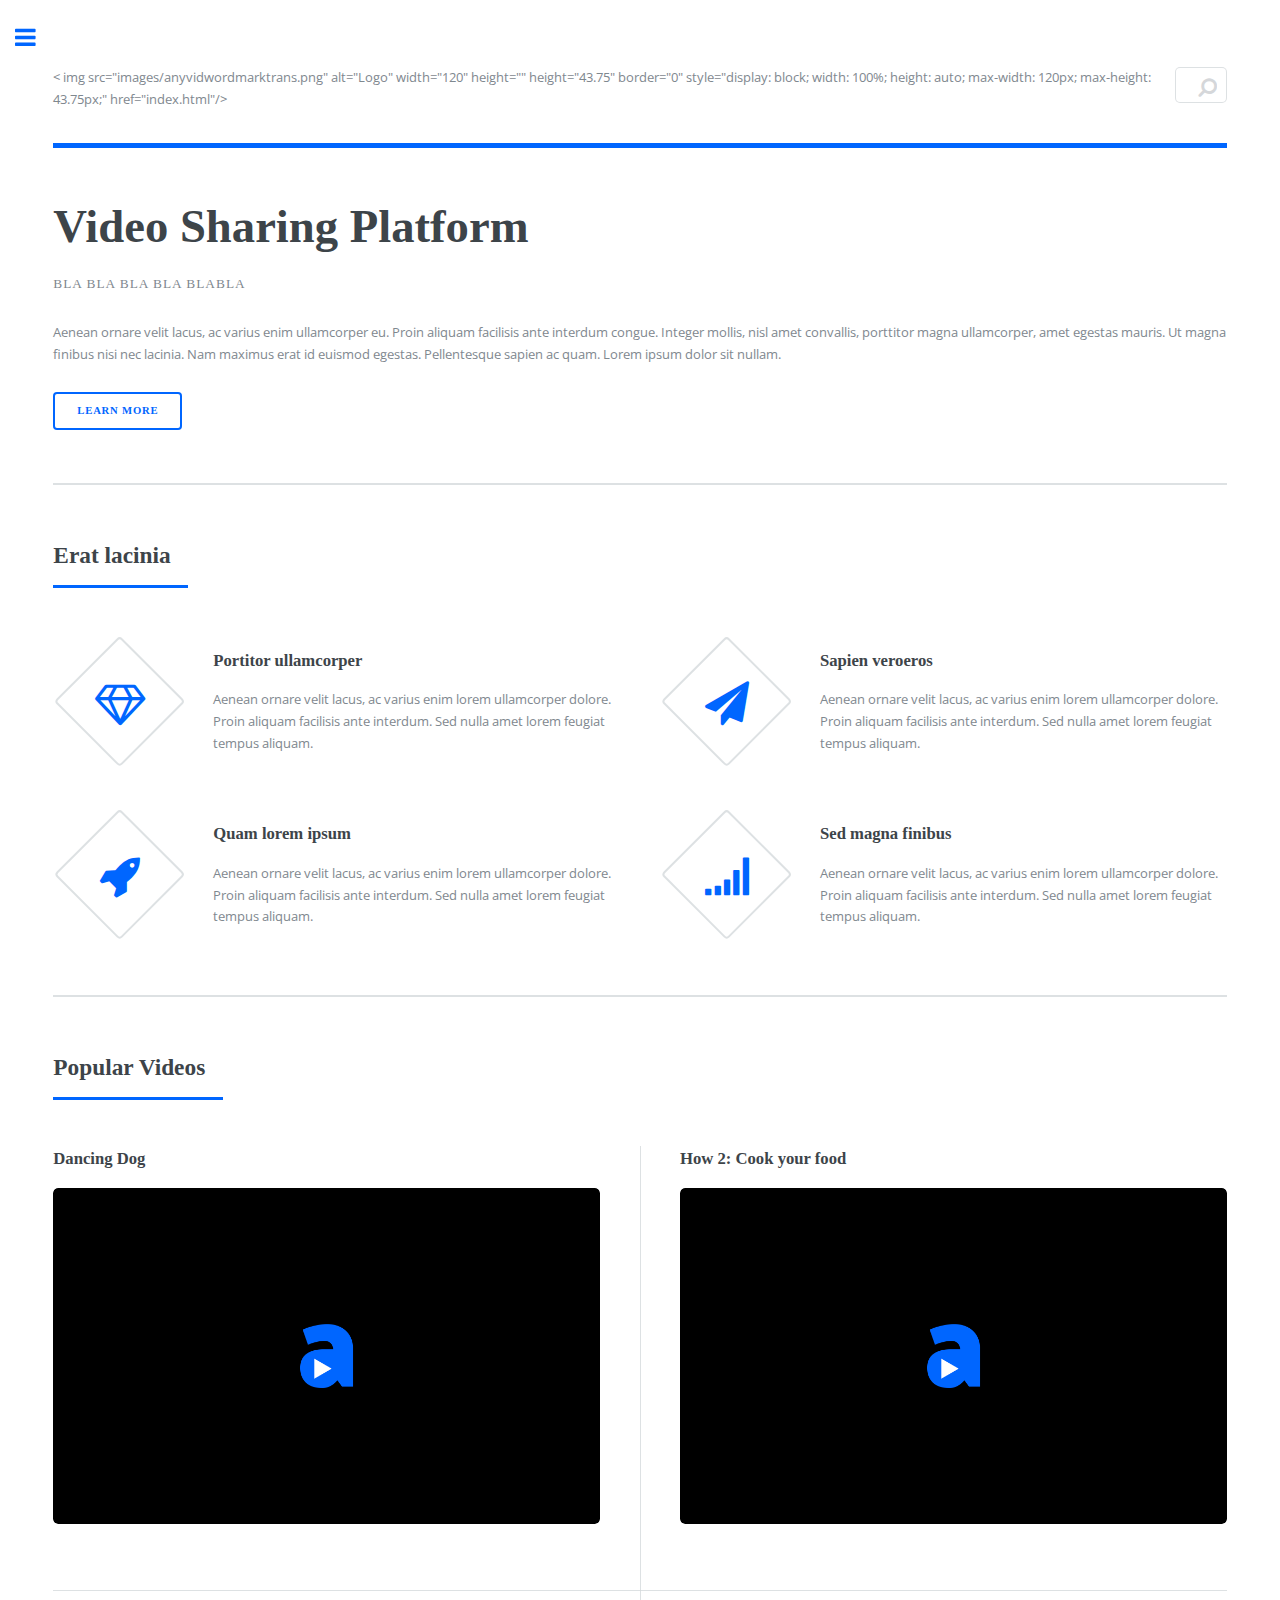
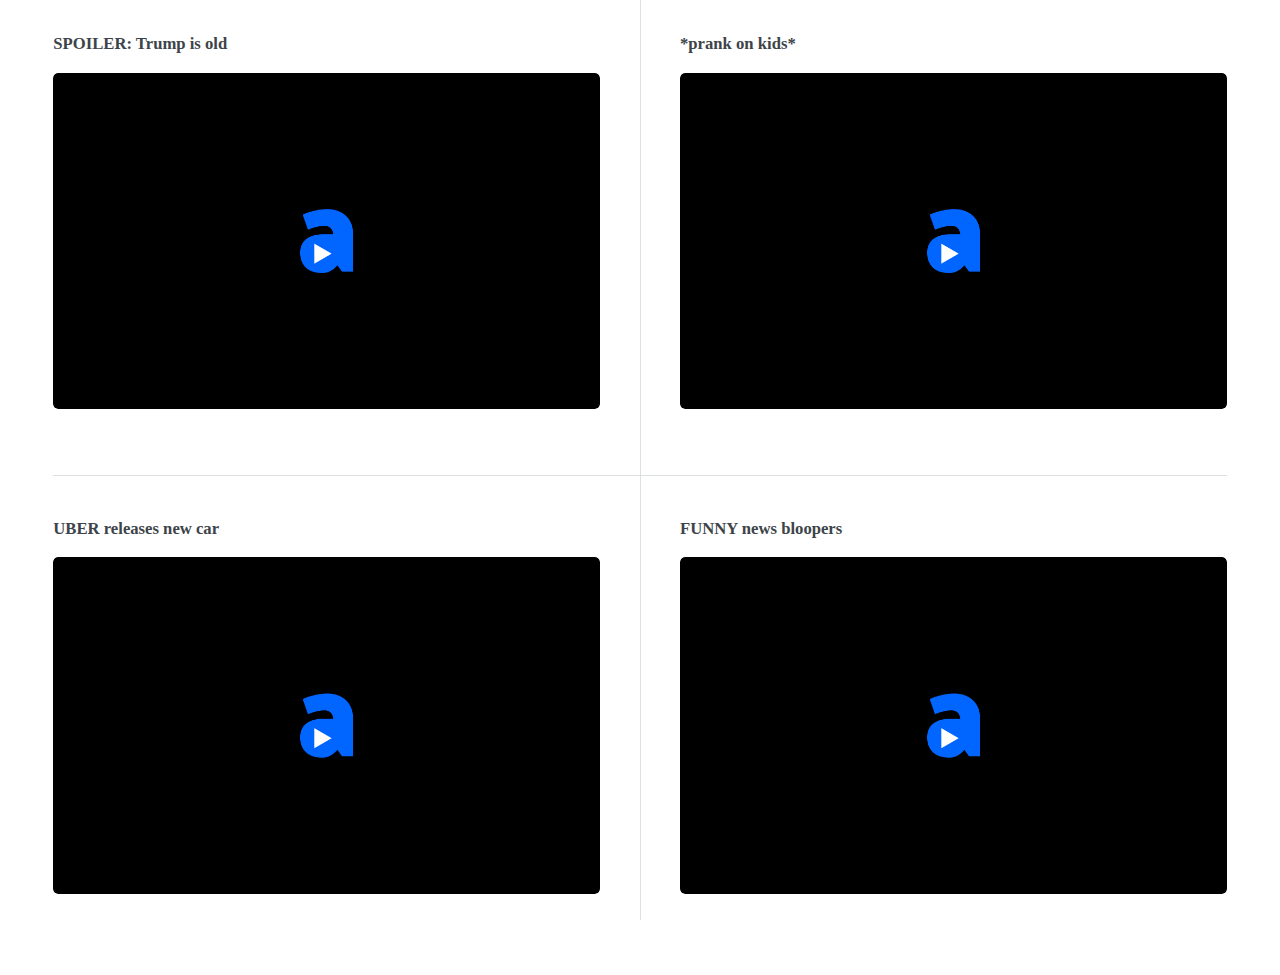
==== index.html @ b6b451dc "Update index.html" ====
<!DOCTYPE HTML>

<html>
	<head>
		<title>anyvid</title>
		<meta charset="utf-8" />
		<meta name="viewport" content="width=device-width, initial-scale=1, user-scalable=no" />
		<link rel="stylesheet" href="assets/css/main.css" />
		<link rel="shortcut icon" href="images/favicon-blue-final.ico" />
		<link rel="apple-touch-icon" href="images/apple-touch-icon-blue-final.png" />
	</head>
	<body class="is-preload">

		<!-- Wrapper -->
			<div id="wrapper">

				<!-- Main -->
					<div id="main">
						<div class="inner">

							<!-- Header -->
								<header id="header">
									
									
										< img src="images/anyvidwordmarktrans.png" alt="Logo" width="120" height="" height="43.75" border="0" style="display: block; width: 100%; height: auto; max-width: 120px; max-height: 43.75px;" href="index.html"/>
									
									<section id="search" class="alt">
									<form method="post" action="#">
										<input type="text" name="query" id="query" placeholder="Search" />
									</form>
										
								</section>
										
									</ul>
								</header>

							<!-- Banner -->
						<section id="banner">
									<div class="content">
										<header>
											<h1>Video Sharing Platform</h1>
											<p>Bla bla bla bla BLABLA</p>
										</header>
										<p>Aenean ornare velit lacus, ac varius enim ullamcorper eu. Proin aliquam facilisis ante interdum congue. Integer mollis, nisl amet convallis, porttitor magna ullamcorper, amet egestas mauris. Ut magna finibus nisi nec lacinia. Nam maximus erat id euismod egestas. Pellentesque sapien ac quam. Lorem ipsum dolor sit nullam.</p>
										<ul class="actions">
											<li><a href="#" class="button big">Learn More</a></li>
										</ul>
									</div>
							

									
									</span>
								</section>

							<!-- Section -->
								<section>
									<header class="major">
										<h2>Erat lacinia</h2>
									</header>
									<div class="features">
										<article>
											<span class="icon fa-diamond"></span>
											<div class="content">
												<h3>Portitor ullamcorper</h3>
												<p>Aenean ornare velit lacus, ac varius enim lorem ullamcorper dolore. Proin aliquam facilisis ante interdum. Sed nulla amet lorem feugiat tempus aliquam.</p>
											</div>
										</article>
										<article>
											<span class="icon fa-paper-plane"></span>
											<div class="content">
												<h3>Sapien veroeros</h3>
												<p>Aenean ornare velit lacus, ac varius enim lorem ullamcorper dolore. Proin aliquam facilisis ante interdum. Sed nulla amet lorem feugiat tempus aliquam.</p>
											</div>
										</article>
										<article>
											<span class="icon fa-rocket"></span>
											<div class="content">
												<h3>Quam lorem ipsum</h3>
												<p>Aenean ornare velit lacus, ac varius enim lorem ullamcorper dolore. Proin aliquam facilisis ante interdum. Sed nulla amet lorem feugiat tempus aliquam.</p>
											</div>
										</article>
										<article>
											<span class="icon fa-signal"></span>
											<div class="content">
												<h3>Sed magna finibus</h3>
												<p>Aenean ornare velit lacus, ac varius enim lorem ullamcorper dolore. Proin aliquam facilisis ante interdum. Sed nulla amet lorem feugiat tempus aliquam.</p>
											</div>
										</article>
									</div>
								</section>

							<!-- Section -->
								<section>
									<header class="major">
										<h2>Popular Videos</h2>
									</header>
									<div class="posts">
										<article>
											<h3>Dancing Dog</h3>
											<a href="#" class="image"><img src="images/video-overlay.png" alt="" /></a>
										</article>
										<article>
											<h3>How 2: Cook your food</h3>
											<a href="#" class="image"><img src="images/video-overlay.png" alt="" /></a>
										</article>
										<article>
											<h3>SPOILER: Trump is old</h3>
											<a href="#" class="image"><img src="images/video-overlay.png" alt="" /></a>
										</article>
										<article>
											<h3>*prank on kids*</h3>
											<a href="#" class="image"><img src="images/video-overlay.png" alt="" /></a>
										</article>
										<article>
											<h3>UBER releases new car</h3>
											<a href="#" class="image"><img src="images/video-overlay.png" alt="" /></a>
										</article>
										<article>
											<h3>FUNNY news bloopers</h3>
											<a href="#" class="image"><img src="images/video-overlay.png" alt="" /></a>
										</article>
									</div>
								</section>

						</div>
					</div>

				<!-- Sidebar -->
					<div id="sidebar">
						<div class="inner">

							<!-- Search -->
								<section id="search" class="alt">
									<form method="post" action="#">
										<input type="text" name="query" id="query" placeholder="Search" />
									</form>
								</section>

							<!-- Menu -->
								<nav id="menu">
									<header class="major">
										<h2>Menu</h2>
									</header>
									<ul>
										<li><a href="index.html">Homepage</a></li>
										<li><a href="#" class="button primary">Log in</a></li>
										<li><a href="#" class="button">Sign Up</a></li>
										<li><a href="generic.html">Generic</a></li>
										<li><a href="elements.html">Elements</a></li>
										<li><a href="forum.html">Forum</a></li>
										<li>
											<span class="opener">Submenu</span>
											<ul>
												<li><a href="#">Lorem Dolor</a></li>
												<li><a href="#">Ipsum Adipiscing</a></li>
												<li><a href="#">Tempus Magna</a></li>
												<li><a href="#">Feugiat Veroeros</a></li>
											</ul>
										</li>
										<li><a href="#">Etiam Dolore</a></li>
										<li><a href="#">Adipiscing</a></li>
										<li>
											<span class="opener">Another Submenu</span>
											<ul>
												<li><a href="#">Lorem Dolor</a></li>
												<li><a href="#">Ipsum Adipiscing</a></li>
												<li><a href="#">Tempus Magna</a></li>
												<li><a href="#">Feugiat Veroeros</a></li>
											</ul>
										</li>
										<li><a href="#">Maximus Erat</a></li>
										<li><a href="#">Sapien Mauris</a></li>
										<li><a href="#">Amet Lacinia</a></li>
									</ul>
								</nav>

							<!-- Section -->
								<section>
									<header class="major">
										<h2>Ante interdum</h2>
									</header>
									<div class="mini-posts">
										<article>
											<a href="#" class="image"><img src="images/pic07.jpg" alt="" /></a>
											<p>Aenean ornare velit lacus, ac varius enim lorem ullamcorper dolore aliquam.</p>
										</article>
										<article>
											<a href="#" class="image"><img src="images/pic08.jpg" alt="" /></a>
											<p>Aenean ornare velit lacus, ac varius enim lorem ullamcorper dolore aliquam.</p>
										</article>
										<article>
											<a href="#" class="image"><img src="images/pic09.jpg" alt="" /></a>
											<p>Aenean ornare velit lacus, ac varius enim lorem ullamcorper dolore aliquam.</p>
										</article>
									</div>
									<ul class="actions">
										<li><a href="#" class="button">More</a></li>
									</ul>
								</section>

							<!-- Section -->
								<section>
									<header class="major">
										<h2>Get in touch</h2>
									</header>
									<p>Sed varius enim lorem ullamcorper dolore aliquam aenean ornare velit lacus, ac varius enim lorem ullamcorper dolore. Proin sed aliquam facilisis ante interdum. Sed nulla amet lorem feugiat tempus aliquam.</p>
									<ul class="contact">
										<li class="fa-envelope-o"><a href="#">information@untitled.tld</a></li>
										<li class="fa-phone">(000) 000-0000</li>
										<li class="fa-home">1234 Somewhere Road #8254<br />
										Nashville, TN 00000-0000</li>
									</ul>
								</section>

							<!-- Footer -->
								<footer id="footer">
									<p class="copyright">&copy; Anyvid. All rights reserved. Demo Images: <a href="https://unsplash.com">Unsplash</a>.</p>
								</footer>

						</div>
					</div>

			</div>

		<!-- Scripts -->
			<script src="assets/js/jquery.min.js"></script>
			<script src="assets/js/browser.min.js"></script>
			<script src="assets/js/breakpoints.min.js"></script>
			<script src="assets/js/util.js"></script>
			<script src="assets/js/main.js"></script>

	</body>
</html>
---- assets/css/main.css ----
@import url(font-awesome.min.css);
@import url(mosk.min.css);
@import url(nexa.min.css);
@import url("https://fonts.googleapis.com/css?family=Open+Sans:400,600,400italic,600italic|Roboto+Slab:400,700");

/*
	Editorial by HTML5 UP
	html5up.net | @ajlkn
	Free for personal and commercial use under the CCA 3.0 license (html5up.net/license)
*/

html, body, div, span, applet, object,
iframe, h1, h2, h3, h4, h5, h6, p, blockquote,
pre, a, abbr, acronym, address, big, cite,
code, del, dfn, em, img, ins, kbd, q, s, samp,
small, strike, strong, sub, sup, tt, var, b,
u, i, center, dl, dt, dd, ol, ul, li, fieldset,
form, label, legend, table, caption, tbody,
tfoot, thead, tr, th, td, article, aside,
canvas, details, embed, figure, figcaption,
footer, header, hgroup, menu, nav, output, ruby,
section, summary, time, mark, audio, video {
	margin: 0;
	padding: 0;
	border: 0;
	font-size: 100%;
	font: inherit;
	vertical-align: baseline;}

article, aside, details, figcaption, figure,
footer, header, hgroup, menu, nav, section {
	display: block;}

body {
	line-height: 1;
}

ol, ul {
	list-style: none;
}

blockquote, q {
	quotes: none;
}

	blockquote:before, blockquote:after, q:before, q:after {
		content: '';
		content: none;
	}

table {
	border-collapse: collapse;
	border-spacing: 0;
}

body {
	-webkit-text-size-adjust: none;
}

mark {
	background-color: transparent;
	color: inherit;
}

input::-moz-focus-inner {
	border: 0;
	padding: 0;
}

input, select, textarea {
	-moz-appearance: none;
	-webkit-appearance: none;
	-ms-appearance: none;
	appearance: none;
}

/* Basic */

	@-ms-viewport {
		width: device-width;
	}

	body {
		-ms-overflow-style: scrollbar;
	}

	@media screen and (max-width: 480px) {

		html, body {
			min-width: 320px;
		}

	}

	html {
		box-sizing: border-box;
	}

	*, *:before, *:after {
		box-sizing: inherit;
	}

	body {
		background: #ffffff;
	}

		body.is-preload *, body.is-preload *:before, body.is-preload *:after, body.is-resizing *, body.is-resizing *:before, body.is-resizing *:after {
			-moz-animation: none !important;
			-webkit-animation: none !important;
			-ms-animation: none !important;
			animation: none !important;
			-moz-transition: none !important;
			-webkit-transition: none !important;
			-ms-transition: none !important;
			transition: none !important;
		}

/* Type */

	body, input, select, textarea {
		color: #7f888f;
		font-family: "Open Sans", sans-serif;
		font-size: 13pt;
		font-weight: 400;
		line-height: 1.65;
	}

		@media screen and (max-width: 1680px) {

			body, input, select, textarea {
				font-size: 11pt;
			}

		}

		@media screen and (max-width: 1280px) {

			body, input, select, textarea {
				font-size: 10pt;
			}

		}

		@media screen and (max-width: 360px) {

			body, input, select, textarea {
				font-size: 9pt;
			}

		}

	a {
		-moz-transition: color 0.2s ease-in-out, border-bottom-color 0.2s ease-in-out;
		-webkit-transition: color 0.2s ease-in-out, border-bottom-color 0.2s ease-in-out;
		-ms-transition: color 0.2s ease-in-out, border-bottom-color 0.2s ease-in-out;
		transition: color 0.2s ease-in-out, border-bottom-color 0.2s ease-in-out;
		border-bottom: dotted 1px;
		color: #0066ff;
		text-decoration: none;
	}

		a:hover {
			border-bottom-color: #0066ff;
			color: #0066ff !important;
		}

			a:hover strong {
				color: inherit;
			}

	strong, b {
		color: #3d4449;
		font-weight: 600;
	}

	em, i {
		font-style: italic;
	}

	p {
		margin: 0 0 2em 0;
	}

	h1, h2, h3, h4, h5, h6 {
		color: #3d4449;
		font-family: "Nexa";
		font-weight: 700;
		line-height: 1.5;
		margin: 0 0 1em 0;
	}

		h1 a, h2 a, h3 a, h4 a, h5 a, h6 a {
			color: inherit;
			text-decoration: none;
			border-bottom: 0;
		}

	h1 {
		font-size: 4em;
		margin: 0 0 0.5em 0;
		line-height: 1.3;
	}

	h2 {
		font-size: 1.75em;
	}

	h3 {
		font-size: 1.25em;
	}

	h4 {
		font-size: 1.1em;
	}

	h5 {
		font-size: 0.9em;
	}

	h6 {
		font-size: 0.7em;
	}

	@media screen and (max-width: 1680px) {

		h1 {
			font-size: 3.5em;
		}

	}

	@media screen and (max-width: 980px) {

		h1 {
			font-size: 3.25em;
		}

	}

	@media screen and (max-width: 736px) {

		h1 {
			font-size: 2em;
			line-height: 1.4;
		}

		h2 {
			font-size: 1.5em;
		}

	}

	sub {
		font-size: 0.8em;
		position: relative;
		top: 0.5em;
	}

	sup {
		font-size: 0.8em;
		position: relative;
		top: -0.5em;
	}

	blockquote {
		border-left: solid 3px rgba(210, 215, 217, 0.75);
		font-style: italic;
		margin: 0 0 2em 0;
		padding: 0.5em 0 0.5em 2em;
	}

	code {
		background: rgba(230, 235, 237, 0.25);
		border-radius: 0.375em;
		border: solid 1px rgba(210, 215, 217, 0.75);
		font-family: "Courier New", monospace;
		font-size: 0.9em;
		margin: 0 0.25em;
		padding: 0.25em 0.65em;
	}

	pre {
		-webkit-overflow-scrolling: touch;
		font-family: "Courier New", monospace;
		font-size: 0.9em;
		margin: 0 0 2em 0;
	}

		pre code {
			display: block;
			line-height: 1.75;
			padding: 1em 1.5em;
			overflow-x: auto;
		}

	hr {
		border: 0;
		border-bottom: solid 1px rgba(210, 215, 217, 0.75);
		margin: 2em 0;
	}

		hr.major {
			margin: 3em 0;
		}

	.align-left {
		text-align: left;
	}

	.align-center {
		text-align: center;
	}

	.align-right {
		text-align: right;
	}

/* Row */

	.row {
		display: flex;
		flex-wrap: wrap;
		box-sizing: border-box;
		align-items: stretch;
	}

		.row > * {
			box-sizing: border-box;
		}

		.row.gtr-uniform > * > :last-child {
			margin-bottom: 0;
		}

		.row.aln-left {
			justify-content: flex-start;
		}

		.row.aln-center {
			justify-content: center;
		}

		.row.aln-right {
			justify-content: flex-end;
		}

		.row.aln-top {
			align-items: flex-start;
		}

		.row.aln-middle {
			align-items: center;
		}

		.row.aln-bottom {
			align-items: flex-end;
		}

		.row > .imp {
			order: -1;
		}

		.row > .col-1 {
			width: 8.3333333333%;
		}

		.row > .off-1 {
			margin-left: 8.3333333333%;
		}

		.row > .col-2 {
			width: 16.6666666667%;
		}

		.row > .off-2 {
			margin-left: 16.6666666667%;
		}

		.row > .col-3 {
			width: 25%;
		}

		.row > .off-3 {
			margin-left: 25%;
		}

		.row > .col-4 {
			width: 33.3333333333%;
		}

		.row > .off-4 {
			margin-left: 33.3333333333%;
		}

		.row > .col-5 {
			width: 41.6666666667%;
		}

		.row > .off-5 {
			margin-left: 41.6666666667%;
		}

		.row > .col-6 {
			width: 50%;
		}

		.row > .off-6 {
			margin-left: 50%;
		}

		.row > .col-7 {
			width: 58.3333333333%;
		}

		.row > .off-7 {
			margin-left: 58.3333333333%;
		}

		.row > .col-8 {
			width: 66.6666666667%;
		}

		.row > .off-8 {
			margin-left: 66.6666666667%;
		}

		.row > .col-9 {
			width: 75%;
		}

		.row > .off-9 {
			margin-left: 75%;
		}

		.row > .col-10 {
			width: 83.3333333333%;
		}

		.row > .off-10 {
			margin-left: 83.3333333333%;
		}

		.row > .col-11 {
			width: 91.6666666667%;
		}

		.row > .off-11 {
			margin-left: 91.6666666667%;
		}

		.row > .col-12 {
			width: 100%;
		}

		.row > .off-12 {
			margin-left: 100%;
		}

		.row.gtr-0 {
			margin-top: 0;
			margin-left: 0em;
		}

			.row.gtr-0 > * {
				padding: 0 0 0 0em;
			}

			.row.gtr-0.gtr-uniform {
				margin-top: 0em;
			}

				.row.gtr-0.gtr-uniform > * {
					padding-top: 0em;
				}

		.row.gtr-25 {
			margin-top: 0;
			margin-left: -0.375em;
		}

			.row.gtr-25 > * {
				padding: 0 0 0 0.375em;
			}

			.row.gtr-25.gtr-uniform {
				margin-top: -0.375em;
			}

				.row.gtr-25.gtr-uniform > * {
					padding-top: 0.375em;
				}

		.row.gtr-50 {
			margin-top: 0;
			margin-left: -0.75em;
		}

			.row.gtr-50 > * {
				padding: 0 0 0 0.75em;
			}

			.row.gtr-50.gtr-uniform {
				margin-top: -0.75em;
			}

				.row.gtr-50.gtr-uniform > * {
					padding-top: 0.75em;
				}

		.row {
			margin-top: 0;
			margin-left: -1.5em;
		}

			.row > * {
				padding: 0 0 0 1.5em;
			}

			.row.gtr-uniform {
				margin-top: -1.5em;
			}

				.row.gtr-uniform > * {
					padding-top: 1.5em;
				}

		.row.gtr-150 {
			margin-top: 0;
			margin-left: -2.25em;
		}

			.row.gtr-150 > * {
				padding: 0 0 0 2.25em;
			}

			.row.gtr-150.gtr-uniform {
				margin-top: -2.25em;
			}

				.row.gtr-150.gtr-uniform > * {
					padding-top: 2.25em;
				}

		.row.gtr-200 {
			margin-top: 0;
			margin-left: -3em;
		}

			.row.gtr-200 > * {
				padding: 0 0 0 3em;
			}

			.row.gtr-200.gtr-uniform {
				margin-top: -3em;
			}

				.row.gtr-200.gtr-uniform > * {
					padding-top: 3em;
				}

		@media screen and (max-width: 1680px) {

			.row {
				display: flex;
				flex-wrap: wrap;
				box-sizing: border-box;
				align-items: stretch;
			}

				.row > * {
					box-sizing: border-box;
				}

				.row.gtr-uniform > * > :last-child {
					margin-bottom: 0;
				}

				.row.aln-left {
					justify-content: flex-start;
				}

				.row.aln-center {
					justify-content: center;
				}

				.row.aln-right {
					justify-content: flex-end;
				}

				.row.aln-top {
					align-items: flex-start;
				}

				.row.aln-middle {
					align-items: center;
				}

				.row.aln-bottom {
					align-items: flex-end;
				}

				.row > .imp-xlarge {
					order: -1;
				}

				.row > .col-1-xlarge {
					width: 8.3333333333%;
				}

				.row > .off-1-xlarge {
					margin-left: 8.3333333333%;
				}

				.row > .col-2-xlarge {
					width: 16.6666666667%;
				}

				.row > .off-2-xlarge {
					margin-left: 16.6666666667%;
				}

				.row > .col-3-xlarge {
					width: 25%;
				}

				.row > .off-3-xlarge {
					margin-left: 25%;
				}

				.row > .col-4-xlarge {
					width: 33.3333333333%;
				}

				.row > .off-4-xlarge {
					margin-left: 33.3333333333%;
				}

				.row > .col-5-xlarge {
					width: 41.6666666667%;
				}

				.row > .off-5-xlarge {
					margin-left: 41.6666666667%;
				}

				.row > .col-6-xlarge {
					width: 50%;
				}

				.row > .off-6-xlarge {
					margin-left: 50%;
				}

				.row > .col-7-xlarge {
					width: 58.3333333333%;
				}

				.row > .off-7-xlarge {
					margin-left: 58.3333333333%;
				}

				.row > .col-8-xlarge {
					width: 66.6666666667%;
				}

				.row > .off-8-xlarge {
					margin-left: 66.6666666667%;
				}

				.row > .col-9-xlarge {
					width: 75%;
				}

				.row > .off-9-xlarge {
					margin-left: 75%;
				}

				.row > .col-10-xlarge {
					width: 83.3333333333%;
				}

				.row > .off-10-xlarge {
					margin-left: 83.3333333333%;
				}

				.row > .col-11-xlarge {
					width: 91.6666666667%;
				}

				.row > .off-11-xlarge {
					margin-left: 91.6666666667%;
				}

				.row > .col-12-xlarge {
					width: 100%;
				}

				.row > .off-12-xlarge {
					margin-left: 100%;
				}

				.row.gtr-0 {
					margin-top: 0;
					margin-left: 0em;
				}

					.row.gtr-0 > * {
						padding: 0 0 0 0em;
					}

					.row.gtr-0.gtr-uniform {
						margin-top: 0em;
					}

						.row.gtr-0.gtr-uniform > * {
							padding-top: 0em;
						}

				.row.gtr-25 {
					margin-top: 0;
					margin-left: -0.375em;
				}

					.row.gtr-25 > * {
						padding: 0 0 0 0.375em;
					}

					.row.gtr-25.gtr-uniform {
						margin-top: -0.375em;
					}

						.row.gtr-25.gtr-uniform > * {
							padding-top: 0.375em;
						}

				.row.gtr-50 {
					margin-top: 0;
					margin-left: -0.75em;
				}

					.row.gtr-50 > * {
						padding: 0 0 0 0.75em;
					}

					.row.gtr-50.gtr-uniform {
						margin-top: -0.75em;
					}

						.row.gtr-50.gtr-uniform > * {
							padding-top: 0.75em;
						}

				.row {
					margin-top: 0;
					margin-left: -1.5em;
				}

					.row > * {
						padding: 0 0 0 1.5em;
					}

					.row.gtr-uniform {
						margin-top: -1.5em;
					}

						.row.gtr-uniform > * {
							padding-top: 1.5em;
						}

				.row.gtr-150 {
					margin-top: 0;
					margin-left: -2.25em;
				}

					.row.gtr-150 > * {
						padding: 0 0 0 2.25em;
					}

					.row.gtr-150.gtr-uniform {
						margin-top: -2.25em;
					}

						.row.gtr-150.gtr-uniform > * {
							padding-top: 2.25em;
						}

				.row.gtr-200 {
					margin-top: 0;
					margin-left: -3em;
				}

					.row.gtr-200 > * {
						padding: 0 0 0 3em;
					}

					.row.gtr-200.gtr-uniform {
						margin-top: -3em;
					}

						.row.gtr-200.gtr-uniform > * {
							padding-top: 3em;
						}

		}

		@media screen and (max-width: 1280px) {

			.row {
				display: flex;
				flex-wrap: wrap;
				box-sizing: border-box;
				align-items: stretch;
			}

				.row > * {
					box-sizing: border-box;
				}

				.row.gtr-uniform > * > :last-child {
					margin-bottom: 0;
				}

				.row.aln-left {
					justify-content: flex-start;
				}

				.row.aln-center {
					justify-content: center;
				}

				.row.aln-right {
					justify-content: flex-end;
				}

				.row.aln-top {
					align-items: flex-start;
				}

				.row.aln-middle {
					align-items: center;
				}

				.row.aln-bottom {
					align-items: flex-end;
				}

				.row > .imp-large {
					order: -1;
				}

				.row > .col-1-large {
					width: 8.3333333333%;
				}

				.row > .off-1-large {
					margin-left: 8.3333333333%;
				}

				.row > .col-2-large {
					width: 16.6666666667%;
				}

				.row > .off-2-large {
					margin-left: 16.6666666667%;
				}

				.row > .col-3-large {
					width: 25%;
				}

				.row > .off-3-large {
					margin-left: 25%;
				}

				.row > .col-4-large {
					width: 33.3333333333%;
				}

				.row > .off-4-large {
					margin-left: 33.3333333333%;
				}

				.row > .col-5-large {
					width: 41.6666666667%;
				}

				.row > .off-5-large {
					margin-left: 41.6666666667%;
				}

				.row > .col-6-large {
					width: 50%;
				}

				.row > .off-6-large {
					margin-left: 50%;
				}

				.row > .col-7-large {
					width: 58.3333333333%;
				}

				.row > .off-7-large {
					margin-left: 58.3333333333%;
				}

				.row > .col-8-large {
					width: 66.6666666667%;
				}

				.row > .off-8-large {
					margin-left: 66.6666666667%;
				}

				.row > .col-9-large {
					width: 75%;
				}

				.row > .off-9-large {
					margin-left: 75%;
				}

				.row > .col-10-large {
					width: 83.3333333333%;
				}

				.row > .off-10-large {
					margin-left: 83.3333333333%;
				}

				.row > .col-11-large {
					width: 91.6666666667%;
				}

				.row > .off-11-large {
					margin-left: 91.6666666667%;
				}

				.row > .col-12-large {
					width: 100%;
				}

				.row > .off-12-large {
					margin-left: 100%;
				}

				.row.gtr-0 {
					margin-top: 0;
					margin-left: 0em;
				}

					.row.gtr-0 > * {
						padding: 0 0 0 0em;
					}

					.row.gtr-0.gtr-uniform {
						margin-top: 0em;
					}

						.row.gtr-0.gtr-uniform > * {
							padding-top: 0em;
						}

				.row.gtr-25 {
					margin-top: 0;
					margin-left: -0.375em;
				}

					.row.gtr-25 > * {
						padding: 0 0 0 0.375em;
					}

					.row.gtr-25.gtr-uniform {
						margin-top: -0.375em;
					}

						.row.gtr-25.gtr-uniform > * {
							padding-top: 0.375em;
						}

				.row.gtr-50 {
					margin-top: 0;
					margin-left: -0.75em;
				}

					.row.gtr-50 > * {
						padding: 0 0 0 0.75em;
					}

					.row.gtr-50.gtr-uniform {
						margin-top: -0.75em;
					}

						.row.gtr-50.gtr-uniform > * {
							padding-top: 0.75em;
						}

				.row {
					margin-top: 0;
					margin-left: -1.5em;
				}

					.row > * {
						padding: 0 0 0 1.5em;
					}

					.row.gtr-uniform {
						margin-top: -1.5em;
					}

						.row.gtr-uniform > * {
							padding-top: 1.5em;
						}

				.row.gtr-150 {
					margin-top: 0;
					margin-left: -2.25em;
				}

					.row.gtr-150 > * {
						padding: 0 0 0 2.25em;
					}

					.row.gtr-150.gtr-uniform {
						margin-top: -2.25em;
					}

						.row.gtr-150.gtr-uniform > * {
							padding-top: 2.25em;
						}

				.row.gtr-200 {
					margin-top: 0;
					margin-left: -3em;
				}

					.row.gtr-200 > * {
						padding: 0 0 0 3em;
					}

					.row.gtr-200.gtr-uniform {
						margin-top: -3em;
					}

						.row.gtr-200.gtr-uniform > * {
							padding-top: 3em;
						}

		}

		@media screen and (max-width: 980px) {

			.row {
				display: flex;
				flex-wrap: wrap;
				box-sizing: border-box;
				align-items: stretch;
			}

				.row > * {
					box-sizing: border-box;
				}

				.row.gtr-uniform > * > :last-child {
					margin-bottom: 0;
				}

				.row.aln-left {
					justify-content: flex-start;
				}

				.row.aln-center {
					justify-content: center;
				}

				.row.aln-right {
					justify-content: flex-end;
				}

				.row.aln-top {
					align-items: flex-start;
				}

				.row.aln-middle {
					align-items: center;
				}

				.row.aln-bottom {
					align-items: flex-end;
				}

				.row > .imp-medium {
					order: -1;
				}

				.row > .col-1-medium {
					width: 8.3333333333%;
				}

				.row > .off-1-medium {
					margin-left: 8.3333333333%;
				}

				.row > .col-2-medium {
					width: 16.6666666667%;
				}

				.row > .off-2-medium {
					margin-left: 16.6666666667%;
				}

				.row > .col-3-medium {
					width: 25%;
				}

				.row > .off-3-medium {
					margin-left: 25%;
				}

				.row > .col-4-medium {
					width: 33.3333333333%;
				}

				.row > .off-4-medium {
					margin-left: 33.3333333333%;
				}

				.row > .col-5-medium {
					width: 41.6666666667%;
				}

				.row > .off-5-medium {
					margin-left: 41.6666666667%;
				}

				.row > .col-6-medium {
					width: 50%;
				}

				.row > .off-6-medium {
					margin-left: 50%;
				}

				.row > .col-7-medium {
					width: 58.3333333333%;
				}

				.row > .off-7-medium {
					margin-left: 58.3333333333%;
				}

				.row > .col-8-medium {
					width: 66.6666666667%;
				}

				.row > .off-8-medium {
					margin-left: 66.6666666667%;
				}

				.row > .col-9-medium {
					width: 75%;
				}

				.row > .off-9-medium {
					margin-left: 75%;
				}

				.row > .col-10-medium {
					width: 83.3333333333%;
				}

				.row > .off-10-medium {
					margin-left: 83.3333333333%;
				}

				.row > .col-11-medium {
					width: 91.6666666667%;
				}

				.row > .off-11-medium {
					margin-left: 91.6666666667%;
				}

				.row > .col-12-medium {
					width: 100%;
				}

				.row > .off-12-medium {
					margin-left: 100%;
				}

				.row.gtr-0 {
					margin-top: 0;
					margin-left: 0em;
				}

					.row.gtr-0 > * {
						padding: 0 0 0 0em;
					}

					.row.gtr-0.gtr-uniform {
						margin-top: 0em;
					}

						.row.gtr-0.gtr-uniform > * {
							padding-top: 0em;
						}

				.row.gtr-25 {
					margin-top: 0;
					margin-left: -0.375em;
				}

					.row.gtr-25 > * {
						padding: 0 0 0 0.375em;
					}

					.row.gtr-25.gtr-uniform {
						margin-top: -0.375em;
					}

						.row.gtr-25.gtr-uniform > * {
							padding-top: 0.375em;
						}

				.row.gtr-50 {
					margin-top: 0;
					margin-left: -0.75em;
				}

					.row.gtr-50 > * {
						padding: 0 0 0 0.75em;
					}

					.row.gtr-50.gtr-uniform {
						margin-top: -0.75em;
					}

						.row.gtr-50.gtr-uniform > * {
							padding-top: 0.75em;
						}

				.row {
					margin-top: 0;
					margin-left: -1.5em;
				}

					.row > * {
						padding: 0 0 0 1.5em;
					}

					.row.gtr-uniform {
						margin-top: -1.5em;
					}

						.row.gtr-uniform > * {
							padding-top: 1.5em;
						}

				.row.gtr-150 {
					margin-top: 0;
					margin-left: -2.25em;
				}

					.row.gtr-150 > * {
						padding: 0 0 0 2.25em;
					}

					.row.gtr-150.gtr-uniform {
						margin-top: -2.25em;
					}

						.row.gtr-150.gtr-uniform > * {
							padding-top: 2.25em;
						}

				.row.gtr-200 {
					margin-top: 0;
					margin-left: -3em;
				}

					.row.gtr-200 > * {
						padding: 0 0 0 3em;
					}

					.row.gtr-200.gtr-uniform {
						margin-top: -3em;
					}

						.row.gtr-200.gtr-uniform > * {
							padding-top: 3em;
						}

		}

		@media screen and (max-width: 736px) {

			.row {
				display: flex;
				flex-wrap: wrap;
				box-sizing: border-box;
				align-items: stretch;
			}

				.row > * {
					box-sizing: border-box;
				}

				.row.gtr-uniform > * > :last-child {
					margin-bottom: 0;
				}

				.row.aln-left {
					justify-content: flex-start;
				}

				.row.aln-center {
					justify-content: center;
				}

				.row.aln-right {
					justify-content: flex-end;
				}

				.row.aln-top {
					align-items: flex-start;
				}

				.row.aln-middle {
					align-items: center;
				}

				.row.aln-bottom {
					align-items: flex-end;
				}

				.row > .imp-small {
					order: -1;
				}

				.row > .col-1-small {
					width: 8.3333333333%;
				}

				.row > .off-1-small {
					margin-left: 8.3333333333%;
				}

				.row > .col-2-small {
					width: 16.6666666667%;
				}

				.row > .off-2-small {
					margin-left: 16.6666666667%;
				}

				.row > .col-3-small {
					width: 25%;
				}

				.row > .off-3-small {
					margin-left: 25%;
				}

				.row > .col-4-small {
					width: 33.3333333333%;
				}

				.row > .off-4-small {
					margin-left: 33.3333333333%;
				}

				.row > .col-5-small {
					width: 41.6666666667%;
				}

				.row > .off-5-small {
					margin-left: 41.6666666667%;
				}

				.row > .col-6-small {
					width: 50%;
				}

				.row > .off-6-small {
					margin-left: 50%;
				}

				.row > .col-7-small {
					width: 58.3333333333%;
				}

				.row > .off-7-small {
					margin-left: 58.3333333333%;
				}

				.row > .col-8-small {
					width: 66.6666666667%;
				}

				.row > .off-8-small {
					margin-left: 66.6666666667%;
				}

				.row > .col-9-small {
					width: 75%;
				}

				.row > .off-9-small {
					margin-left: 75%;
				}

				.row > .col-10-small {
					width: 83.3333333333%;
				}

				.row > .off-10-small {
					margin-left: 83.3333333333%;
				}

				.row > .col-11-small {
					width: 91.6666666667%;
				}

				.row > .off-11-small {
					margin-left: 91.6666666667%;
				}

				.row > .col-12-small {
					width: 100%;
				}

				.row > .off-12-small {
					margin-left: 100%;
				}

				.row.gtr-0 {
					margin-top: 0;
					margin-left: 0em;
				}

					.row.gtr-0 > * {
						padding: 0 0 0 0em;
					}

					.row.gtr-0.gtr-uniform {
						margin-top: 0em;
					}

						.row.gtr-0.gtr-uniform > * {
							padding-top: 0em;
						}

				.row.gtr-25 {
					margin-top: 0;
					margin-left: -0.375em;
				}

					.row.gtr-25 > * {
						padding: 0 0 0 0.375em;
					}

					.row.gtr-25.gtr-uniform {
						margin-top: -0.375em;
					}

						.row.gtr-25.gtr-uniform > * {
							padding-top: 0.375em;
						}

				.row.gtr-50 {
					margin-top: 0;
					margin-left: -0.75em;
				}

					.row.gtr-50 > * {
						padding: 0 0 0 0.75em;
					}

					.row.gtr-50.gtr-uniform {
						margin-top: -0.75em;
					}

						.row.gtr-50.gtr-uniform > * {
							padding-top: 0.75em;
						}

				.row {
					margin-top: 0;
					margin-left: -1.5em;
				}

					.row > * {
						padding: 0 0 0 1.5em;
					}

					.row.gtr-uniform {
						margin-top: -1.5em;
					}

						.row.gtr-uniform > * {
							padding-top: 1.5em;
						}

				.row.gtr-150 {
					margin-top: 0;
					margin-left: -2.25em;
				}

					.row.gtr-150 > * {
						padding: 0 0 0 2.25em;
					}

					.row.gtr-150.gtr-uniform {
						margin-top: -2.25em;
					}

						.row.gtr-150.gtr-uniform > * {
							padding-top: 2.25em;
						}

				.row.gtr-200 {
					margin-top: 0;
					margin-left: -3em;
				}

					.row.gtr-200 > * {
						padding: 0 0 0 3em;
					}

					.row.gtr-200.gtr-uniform {
						margin-top: -3em;
					}

						.row.gtr-200.gtr-uniform > * {
							padding-top: 3em;
						}

		}

		@media screen and (max-width: 480px) {

			.row {
				display: flex;
				flex-wrap: wrap;
				box-sizing: border-box;
				align-items: stretch;
			}

				.row > * {
					box-sizing: border-box;
				}

				.row.gtr-uniform > * > :last-child {
					margin-bottom: 0;
				}

				.row.aln-left {
					justify-content: flex-start;
				}

				.row.aln-center {
					justify-content: center;
				}

				.row.aln-right {
					justify-content: flex-end;
				}

				.row.aln-top {
					align-items: flex-start;
				}

				.row.aln-middle {
					align-items: center;
				}

				.row.aln-bottom {
					align-items: flex-end;
				}

				.row > .imp-xsmall {
					order: -1;
				}

				.row > .col-1-xsmall {
					width: 8.3333333333%;
				}

				.row > .off-1-xsmall {
					margin-left: 8.3333333333%;
				}

				.row > .col-2-xsmall {
					width: 16.6666666667%;
				}

				.row > .off-2-xsmall {
					margin-left: 16.6666666667%;
				}

				.row > .col-3-xsmall {
					width: 25%;
				}

				.row > .off-3-xsmall {
					margin-left: 25%;
				}

				.row > .col-4-xsmall {
					width: 33.3333333333%;
				}

				.row > .off-4-xsmall {
					margin-left: 33.3333333333%;
				}

				.row > .col-5-xsmall {
					width: 41.6666666667%;
				}

				.row > .off-5-xsmall {
					margin-left: 41.6666666667%;
				}

				.row > .col-6-xsmall {
					width: 50%;
				}

				.row > .off-6-xsmall {
					margin-left: 50%;
				}

				.row > .col-7-xsmall {
					width: 58.3333333333%;
				}

				.row > .off-7-xsmall {
					margin-left: 58.3333333333%;
				}

				.row > .col-8-xsmall {
					width: 66.6666666667%;
				}

				.row > .off-8-xsmall {
					margin-left: 66.6666666667%;
				}

				.row > .col-9-xsmall {
					width: 75%;
				}

				.row > .off-9-xsmall {
					margin-left: 75%;
				}

				.row > .col-10-xsmall {
					width: 83.3333333333%;
				}

				.row > .off-10-xsmall {
					margin-left: 83.3333333333%;
				}

				.row > .col-11-xsmall {
					width: 91.6666666667%;
				}

				.row > .off-11-xsmall {
					margin-left: 91.6666666667%;
				}

				.row > .col-12-xsmall {
					width: 100%;
				}

				.row > .off-12-xsmall {
					margin-left: 100%;
				}

				.row.gtr-0 {
					margin-top: 0;
					margin-left: 0em;
				}

					.row.gtr-0 > * {
						padding: 0 0 0 0em;
					}

					.row.gtr-0.gtr-uniform {
						margin-top: 0em;
					}

						.row.gtr-0.gtr-uniform > * {
							padding-top: 0em;
						}

				.row.gtr-25 {
					margin-top: 0;
					margin-left: -0.375em;
				}

					.row.gtr-25 > * {
						padding: 0 0 0 0.375em;
					}

					.row.gtr-25.gtr-uniform {
						margin-top: -0.375em;
					}

						.row.gtr-25.gtr-uniform > * {
							padding-top: 0.375em;
						}

				.row.gtr-50 {
					margin-top: 0;
					margin-left: -0.75em;
				}

					.row.gtr-50 > * {
						padding: 0 0 0 0.75em;
					}

					.row.gtr-50.gtr-uniform {
						margin-top: -0.75em;
					}

						.row.gtr-50.gtr-uniform > * {
							padding-top: 0.75em;
						}

				.row {
					margin-top: 0;
					margin-left: -1.5em;
				}

					.row > * {
						padding: 0 0 0 1.5em;
					}

					.row.gtr-uniform {
						margin-top: -1.5em;
					}

						.row.gtr-uniform > * {
							padding-top: 1.5em;
						}

				.row.gtr-150 {
					margin-top: 0;
					margin-left: -2.25em;
				}

					.row.gtr-150 > * {
						padding: 0 0 0 2.25em;
					}

					.row.gtr-150.gtr-uniform {
						margin-top: -2.25em;
					}

						.row.gtr-150.gtr-uniform > * {
							padding-top: 2.25em;
						}

				.row.gtr-200 {
					margin-top: 0;
					margin-left: -3em;
				}

					.row.gtr-200 > * {
						padding: 0 0 0 3em;
					}

					.row.gtr-200.gtr-uniform {
						margin-top: -3em;
					}

						.row.gtr-200.gtr-uniform > * {
							padding-top: 3em;
						}

		}

/* Section/Article */

	section.special, article.special {
		text-align: center;
	}

	header p {
		font-family: "Nexa";
		font-size: 1em;
		font-weight: 400;
		letter-spacing: 0.075em;
		margin-top: -0.5em;
		text-transform: uppercase;
	}

	header.major > :last-child {
		border-bottom: solid 3px #0066ff;
		display: inline-block;
		margin: 0 0 2em 0;
		padding: 0 0.75em 0.5em 0;
	}

	header.main > :last-child {
		margin: 0 0 1em 0;
	}

/* Form */

	form {
		margin: 0 0 2em 0;
	}

	label {
		color: #3d4449;
		display: block;
		font-size: 0.9em;
		font-weight: 600;
		margin: 0 0 1em 0;
	}

	input[type="text"],
	input[type="password"],
	input[type="email"],
	input[type="tel"],
	input[type="search"],
	input[type="url"],
	select,
	textarea {
		-moz-appearance: none;
		-webkit-appearance: none;
		-ms-appearance: none;
		appearance: none;
		background: #ffffff;
		border-radius: 0.375em;
		border: none;
		border: solid 1px rgba(210, 215, 217, 0.75);
		color: inherit;
		display: block;
		outline: 0;
		padding: 0 1em;
		text-decoration: none;
		width: 100%;
	}

		input[type="text"]:invalid,
		input[type="password"]:invalid,
		input[type="email"]:invalid,
		input[type="tel"]:invalid,
		input[type="search"]:invalid,
		input[type="url"]:invalid,
		select:invalid,
		textarea:invalid {
			box-shadow: none;
		}

		input[type="text"]:focus,
		input[type="password"]:focus,
		input[type="email"]:focus,
		input[type="tel"]:focus,
		input[type="search"]:focus,
		input[type="url"]:focus,
		select:focus,
		textarea:focus {
			border-color: #0066ff;
			box-shadow: 0 0 0 1px #0066ff;
		}

	select {
		background-image: url("data:image/svg+xml;charset=utf8,%3Csvg xmlns='http://www.w3.org/2000/svg' width='40' height='40' preserveAspectRatio='none' viewBox='0 0 40 40'%3E%3Cpath d='M9.4,12.3l10.4,10.4l10.4-10.4c0.2-0.2,0.5-0.4,0.9-0.4c0.3,0,0.6,0.1,0.9,0.4l3.3,3.3c0.2,0.2,0.4,0.5,0.4,0.9 c0,0.4-0.1,0.6-0.4,0.9L20.7,31.9c-0.2,0.2-0.5,0.4-0.9,0.4c-0.3,0-0.6-0.1-0.9-0.4L4.3,17.3c-0.2-0.2-0.4-0.5-0.4-0.9 c0-0.4,0.1-0.6,0.4-0.9l3.3-3.3c0.2-0.2,0.5-0.4,0.9-0.4S9.1,12.1,9.4,12.3z' fill='rgba(210, 215, 217, 0.75)' /%3E%3C/svg%3E");
		background-size: 1.25em;
		background-repeat: no-repeat;
		background-position: calc(100% - 1em) center;
		height: 2.75em;
		padding-right: 2.75em;
		text-overflow: ellipsis;
	}

		select option {
			color: #3d4449;
			background: #fffff;
		}

		select:focus::-ms-value {
			background-color: transparent;
		}

		select::-ms-expand {
			display: none;
		}

	input[type="text"],
	input[type="password"],
	input[type="email"],
	input[type="tel"],
	input[type="search"],
	input[type="url"],
	select {
		height: 2.75em;
	}

	textarea {
		padding: 0.75em 1em;
	}

	input[type="checkbox"],
	input[type="radio"] {
		-moz-appearance: none;
		-webkit-appearance: none;
		-ms-appearance: none;
		appearance: none;
		display: block;
		float: left;
		margin-right: -2em;
		opacity: 0;
		width: 1em;
		z-index: -1;
	}

		input[type="checkbox"] + label,
		input[type="radio"] + label {
			text-decoration: none;
			color: #7f888f;
			cursor: pointer;
			display: inline-block;
			font-size: 1em;
			font-weight: 400;
			padding-left: 2.4em;
			padding-right: 0.75em;
			position: relative;
		}

			input[type="checkbox"] + label:before,
			input[type="radio"] + label:before {
				-moz-osx-font-smoothing: grayscale;
				-webkit-font-smoothing: antialiased;
				font-family: FontAwesome;
				font-style: normal;
				font-weight: normal;
				text-transform: none !important;
			}

			input[type="checkbox"] + label:before,
			input[type="radio"] + label:before {
				background: #ffffff;
				border-radius: 0.375em;
				border: solid 1px rgba(210, 215, 217, 0.75);
				content: '';
				display: inline-block;
				height: 1.65em;
				left: 0;
				line-height: 1.58125em;
				position: absolute;
				text-align: center;
				top: 0;
				width: 1.65em;
			}

		input[type="checkbox"]:checked + label:before,
		input[type="radio"]:checked + label:before {
			background: #3d4449;
			border-color: #3d4449;
			color: #ffffff;
			content: '\f00c';
		}

		input[type="checkbox"]:focus + label:before,
		input[type="radio"]:focus + label:before {
			border-color: #0066ff;
			box-shadow: 0 0 0 1px #0066ff;
		}

	input[type="checkbox"] + label:before {
		border-radius: 0.375em;
	}

	input[type="radio"] + label:before {
		border-radius: 100%;
	}

	::-webkit-input-placeholder {
		color: #9fa3a6 !important;
		opacity: 1.0;
	}

	:-moz-placeholder {
		color: #9fa3a6 !important;
		opacity: 1.0;
	}

	::-moz-placeholder {
		color: #9fa3a6 !important;
		opacity: 1.0;
	}

	:-ms-input-placeholder {
		color: #9fa3a6 !important;
		opacity: 1.0;
	}

/* Box */

	.box {
		border-radius: 0.375em;
		border: solid 1px rgba(210, 215, 217, 0.75);
		margin-bottom: 2em;
		padding: 1.5em;
	}

		.box > :last-child,
		.box > :last-child > :last-child,
		.box > :last-child > :last-child > :last-child {
			margin-bottom: 0;
		}

		.box.alt {
			border: 0;
			border-radius: 0;
			padding: 0;
		}

/* Icon */

	.icon {
		text-decoration: none;
		border-bottom: none;
		position: relative;
	}

		.icon:before {
			-moz-osx-font-smoothing: grayscale;
			-webkit-font-smoothing: antialiased;
			font-family: FontAwesome;
			font-style: normal;
			font-weight: normal;
			text-transform: none !important;
		}

		.icon > .label {
			display: none;
		}

/* Responsive */

.responsive {
   		width: 100% !important;
   		height: auto !important;
}

/* Image */

	.image {
		border-radius: 0.375em;
		border: 0;
		display: inline-block;
		position: relative;
	}

		.image img {
			border-radius: 0.375em;
			display: block;
		}

		.image.left, .image.right {
			max-width: 40%;
		}

			.image.left img, .image.right img {
				width: 100%;
			}

		.image.left {
			float: left;
			padding: 0 1.5em 1em 0;
			top: 0.25em;
		}

		.image.right {
			float: right;
			padding: 0 0 1em 1.5em;
			top: 0.25em;
		}

		.image.fit {
			display: block;
			margin: 0 0 2em 0;
			width: 100%;
		}

			.image.fit img {
				width: 100%;
			}

		.image.main {
			display: block;
			margin: 0 0 3em 0;
			width: 100%;
		}

			.image.main img {
				width: 100%;
			}

	a.image {
		overflow: hidden;
	}

		a.image img {
			-moz-transition: -moz-transform 0.2s ease;
			-webkit-transition: -webkit-transform 0.2s ease;
			-ms-transition: -ms-transform 0.2s ease;
			transition: transform 0.2s ease;
		}

		a.image:hover img {
			-moz-transform: scale(1.075);
			-webkit-transform: scale(1.075);
			-ms-transform: scale(1.075);
			transform: scale(1.075);
		}

/* List */

	ol {
		list-style: decimal;
		margin: 0 0 2em 0;
		padding-left: 1.25em;
	}

		ol li {
			padding-left: 0.25em;
		}

	ul {
		list-style: disc;
		margin: 0 0 2em 0;
		padding-left: 1em;
	}

		ul li {
			padding-left: 0.5em;
		}

		ul.alt {
			list-style: none;
			padding-left: 0;
		}

			ul.alt li {
				border-top: solid 1px rgba(210, 215, 217, 0.75);
				padding: 0.5em 0;
			}

				ul.alt li:first-child {
					border-top: 0;
					padding-top: 0;
				}

	dl {
		margin: 0 0 2em 0;
	}

		dl dt {
			display: block;
			font-weight: 600;
			margin: 0 0 1em 0;
		}

		dl dd {
			margin-left: 2em;
		}

/* Actions */

	ul.actions {
		display: -moz-flex;
		display: -webkit-flex;
		display: -ms-flex;
		display: flex;
		cursor: default;
		list-style: none;
		margin-left: -1em;
		padding-left: 0;
	}

		ul.actions li {
			padding: 0 0 0 1em;
			vertical-align: middle;
		}

		ul.actions.special {
			-moz-justify-content: center;
			-webkit-justify-content: center;
			-ms-justify-content: center;
			justify-content: center;
			width: 100%;
			margin-left: 0;
		}

			ul.actions.special li:first-child {
				padding-left: 0;
			}

		ul.actions.stacked {
			-moz-flex-direction: column;
			-webkit-flex-direction: column;
			-ms-flex-direction: column;
			flex-direction: column;
			margin-left: 0;
		}

			ul.actions.stacked li {
				padding: 1.3em 0 0 0;
			}

				ul.actions.stacked li:first-child {
					padding-top: 0;
				}

		ul.actions.fit {
			width: calc(100% + 1em);
		}

			ul.actions.fit li {
				-moz-flex-grow: 1;
				-webkit-flex-grow: 1;
				-ms-flex-grow: 1;
				flex-grow: 1;
				-moz-flex-shrink: 1;
				-webkit-flex-shrink: 1;
				-ms-flex-shrink: 1;
				flex-shrink: 1;
				width: 100%;
			}

				ul.actions.fit li > * {
					width: 100%;
				}

			ul.actions.fit.stacked {
				width: 100%;
			}

/* Icons */

	ul.icons {
		cursor: default;
		list-style: none;
		padding-left: 0;
	}

		ul.icons li {
			display: inline-block;
			padding: 0 1em 0 0;
		}

			ul.icons li:last-child {
				padding-right: 0;
			}

			ul.icons li .icon {
				color: inherit;
			}

				ul.icons li .icon:before {
					font-size: 1.25em;
				}

/* Contact */

	ul.contact {
		list-style: none;
		padding: 0;
	}

		ul.contact li {
			text-decoration: none;
			border-top: solid 1px rgba(210, 215, 217, 0.75);
			margin: 1.5em 0 0 0;
			padding: 1.5em 0 0 3em;
			position: relative;
		}

			ul.contact li:before {
				-moz-osx-font-smoothing: grayscale;
				-webkit-font-smoothing: antialiased;
				font-family: FontAwesome;
				font-style: normal;
				font-weight: normal;
				text-transform: none !important;
			}

			ul.contact li:before {
				color: #0066ff;
				display: inline-block;
				font-size: 1.5em;
				height: 1.125em;
				left: 0;
				line-height: 1.125em;
				position: absolute;
				text-align: center;
				top: 1em;
				width: 1.5em;
			}

			ul.contact li:first-child {
				border-top: 0;
				margin-top: 0;
				padding-top: 0;
			}

				ul.contact li:first-child:before {
					top: 0;
				}

			ul.contact li a {
				color: inherit;
			}

/* Pagination */

	ul.pagination {
		cursor: default;
		list-style: none;
		padding-left: 0;
	}

		ul.pagination li {
			display: inline-block;
			padding-left: 0;
			vertical-align: middle;
		}

			ul.pagination li > .page {
				-moz-transition: background-color 0.2s ease-in-out, color 0.2s ease-in-out;
				-webkit-transition: background-color 0.2s ease-in-out, color 0.2s ease-in-out;
				-ms-transition: background-color 0.2s ease-in-out, color 0.2s ease-in-out;
				transition: background-color 0.2s ease-in-out, color 0.2s ease-in-out;
				border-bottom: 0;
				border-radius: 0.375em;
				display: inline-block;
				font-size: 0.8em;
				font-weight: 600;
				height: 2em;
				line-height: 2em;
				margin: 0 0.125em;
				min-width: 2em;
				padding: 0 0.5em;
				text-align: center;
			}

				ul.pagination li > .page.active {
					background-color: #0066ff;
					color: #ffffff !important;
				}

					ul.pagination li > .page.active:hover {
						background-color: #f67878;
					}

					ul.pagination li > .page.active:active {
						background-color: #f45c5c;
					}

			ul.pagination li:first-child {
				padding-right: 0.75em;
			}

			ul.pagination li:last-child {
				padding-left: 0.75em;
			}

		@media screen and (max-width: 480px) {

			ul.pagination li:nth-child(n+2):nth-last-child(n+2) {
				display: none;
			}

			ul.pagination li:first-child {
				padding-right: 0;
			}

		}

/* Table */

	.table-wrapper {
		-webkit-overflow-scrolling: touch;
		overflow-x: auto;
	}

	table {
		margin: 0 0 2em 0;
		width: 100%;
	}

		table tbody tr {
			border: solid 1px rgba(210, 215, 217, 0.75);
			border-left: 0;
			border-right: 0;
		}

			table tbody tr:nth-child(2n + 1) {
				background-color: rgba(230, 235, 237, 0.25);
			}

		table td {
			padding: 0.75em 0.75em;
		}

		table th {
			color: #3d4449;
			font-size: 0.9em;
			font-weight: 600;
			padding: 0 0.75em 0.75em 0.75em;
			text-align: left;
		}

		table thead {
			border-bottom: solid 2px rgba(210, 215, 217, 0.75);
		}

		table tfoot {
			border-top: solid 2px rgba(210, 215, 217, 0.75);
		}

		table.alt {
			border-collapse: separate;
		}

			table.alt tbody tr td {
				border: solid 1px rgba(210, 215, 217, 0.75);
				border-left-width: 0;
				border-top-width: 0;
			}

				table.alt tbody tr td:first-child {
					border-left-width: 1px;
				}

			table.alt tbody tr:first-child td {
				border-top-width: 1px;
			}

			table.alt thead {
				border-bottom: 0;
			}

			table.alt tfoot {
				border-top: 0;
			}

/* Button */

	input[type="submit"],
	input[type="reset"],
	input[type="button"],
	button,
	.button {
		-moz-appearance: none;
		-webkit-appearance: none;
		-ms-appearance: none;
		appearance: none;
		-moz-transition: background-color 0.2s ease-in-out, color 0.2s ease-in-out;
		-webkit-transition: background-color 0.2s ease-in-out, color 0.2s ease-in-out;
		-ms-transition: background-color 0.2s ease-in-out, color 0.2s ease-in-out;
		transition: background-color 0.2s ease-in-out, color 0.2s ease-in-out;
		background-color: transparent;
		border-radius: 0.375em;
		border: 0;
		box-shadow: inset 0 0 0 2px #0066ff;
		color: #0066ff !important;
		cursor: pointer;
		display: inline-block;
		font-family: "Nexa";
		font-size: 0.8em;
		font-weight: 700;
		height: 3.5em;
		letter-spacing: 0.075em;
		line-height: 3.5em;
		padding: 0 2.25em;
		text-align: center;
		text-decoration: none;
		text-transform: uppercase;
		white-space: nowrap;
	}

		input[type="submit"]:hover,
		input[type="reset"]:hover,
		input[type="button"]:hover,
		button:hover,
		.button:hover {
			background-color: rgba(245, 106, 106, 0.05);
		}

		input[type="submit"]:active,
		input[type="reset"]:active,
		input[type="button"]:active,
		button:active,
		.button:active {
			background-color: rgba(245, 106, 106, 0.15);
		}

		input[type="submit"].icon:before,
		input[type="reset"].icon:before,
		input[type="button"].icon:before,
		button.icon:before,
		.button.icon:before {
			margin-right: 0.5em;
		}

		input[type="submit"].fit,
		input[type="reset"].fit,
		input[type="button"].fit,
		button.fit,
		.button.fit {
			width: 100%;
		}

		input[type="submit"].small,
		input[type="reset"].small,
		input[type="button"].small,
		button.small,
		.button.small {
			font-size: 0.6em;
		}

		input[type="submit"].large,
		input[type="reset"].large,
		input[type="button"].large,
		button.large,
		.button.large {
			font-size: 1em;
			height: 3.65em;
			line-height: 3.65em;
		}

		input[type="submit"].primary,
		input[type="reset"].primary,
		input[type="button"].primary,
		button.primary,
		.button.primary {
			background-color: #0066ff;
			box-shadow: none;
			color: #ffffff !important;
		}

			input[type="submit"].primary:hover,
			input[type="reset"].primary:hover,
			input[type="button"].primary:hover,
			button.primary:hover,
			.button.primary:hover {
				background-color: #f67878;
			}

			input[type="submit"].primary:active,
			input[type="reset"].primary:active,
			input[type="button"].primary:active,
			button.primary:active,
			.button.primary:active {
				background-color: #f45c5c;
			}

		input[type="submit"].disabled, input[type="submit"]:disabled,
		input[type="reset"].disabled,
		input[type="reset"]:disabled,
		input[type="button"].disabled,
		input[type="button"]:disabled,
		button.disabled,
		button:disabled,
		.button.disabled,
		.button:disabled {
			pointer-events: none;
			opacity: 0.25;
		}

/* Mini Posts */

	.mini-posts article {
		border-top: solid 1px rgba(210, 215, 217, 0.75);
		margin-top: 2em;
		padding-top: 2em;
	}

		.mini-posts article .image {
			display: block;
			margin: 0 0 1.5em 0;
		}

			.mini-posts article .image img {
				display: block;
				width: 100%;
			}

		.mini-posts article:first-child {
			border-top: 0;
			margin-top: 0;
			padding-top: 0;
		}

/* Features */

	.features {
		display: -moz-flex;
		display: -webkit-flex;
		display: -ms-flex;
		display: flex;
		-moz-flex-wrap: wrap;
		-webkit-flex-wrap: wrap;
		-ms-flex-wrap: wrap;
		flex-wrap: wrap;
		margin: 0 0 2em -3em;
		width: calc(100% + 3em);
	}

		.features article {
			-moz-align-items: center;
			-webkit-align-items: center;
			-ms-align-items: center;
			align-items: center;
			display: -moz-flex;
			display: -webkit-flex;
			display: -ms-flex;
			display: flex;
			margin: 0 0 3em 3em;
			position: relative;
			width: calc(50% - 3em);
		}

			.features article:nth-child(2n - 1) {
				margin-right: 1.5em;
			}

			.features article:nth-child(2n) {
				margin-left: 1.5em;
			}

			.features article:nth-last-child(1), .features article:nth-last-child(2) {
				margin-bottom: 0;
			}

			.features article .icon {
				-moz-flex-grow: 0;
				-webkit-flex-grow: 0;
				-ms-flex-grow: 0;
				flex-grow: 0;
				-moz-flex-shrink: 0;
				-webkit-flex-shrink: 0;
				-ms-flex-shrink: 0;
				flex-shrink: 0;
				display: block;
				height: 10em;
				line-height: 10em;
				margin: 0 2em 0 0;
				text-align: center;
				width: 10em;
			}

				.features article .icon:before {
					color: #0066ff;
					font-size: 2.75rem;
					position: relative;
					top: 0.05em;
				}

				.features article .icon:after {
					-moz-transform: rotate(45deg);
					-webkit-transform: rotate(45deg);
					-ms-transform: rotate(45deg);
					transform: rotate(45deg);
					border-radius: 0.25rem;
					border: solid 2px rgba(210, 215, 217, 0.75);
					content: '';
					display: block;
					height: 7em;
					left: 50%;
					margin: -3.5em 0 0 -3.5em;
					position: absolute;
					top: 50%;
					width: 7em;
				}

			.features article .content {
				-moz-flex-grow: 1;
				-webkit-flex-grow: 1;
				-ms-flex-grow: 1;
				flex-grow: 1;
				-moz-flex-shrink: 1;
				-webkit-flex-shrink: 1;
				-ms-flex-shrink: 1;
				flex-shrink: 1;
				width: 100%;
			}

				.features article .content > :last-child {
					margin-bottom: 0;
				}

		@media screen and (max-width: 980px) {

			.features {
				margin: 0 0 2em 0;
				width: 100%;
			}

				.features article {
					margin: 0 0 3em 0;
					width: 100%;
				}

					.features article:nth-child(2n - 1) {
						margin-right: 0;
					}

					.features article:nth-child(2n) {
						margin-left: 0;
					}

					.features article:nth-last-child(1), .features article:nth-last-child(2) {
						margin-bottom: 3em;
					}

					.features article:last-child {
						margin-bottom: 0;
					}

					.features article .icon {
						height: 8em;
						line-height: 8em;
						width: 8em;
					}

						.features article .icon:before {
							font-size: 2.25rem;
						}

						.features article .icon:after {
							height: 6em;
							margin: -3em 0 0 -3em;
							width: 6em;
						}

		}

		@media screen and (max-width: 480px) {

			.features article {
				-moz-flex-direction: column;
				-webkit-flex-direction: column;
				-ms-flex-direction: column;
				flex-direction: column;
				-moz-align-items: -moz-flex-start;
				-webkit-align-items: -webkit-flex-start;
				-ms-align-items: -ms-flex-start;
				align-items: flex-start;
			}

				.features article .icon {
					height: 6em;
					line-height: 6em;
					margin: 0 0 1.5em 0;
					width: 6em;
				}

					.features article .icon:before {
						font-size: 1.5rem;
					}

					.features article .icon:after {
						height: 4em;
						margin: -2em 0 0 -2em;
						width: 4em;
					}

		}

		@media screen and (max-width: 480px) {

			.features article .icon:before {
				font-size: 1.25rem;
			}

		}

/* Posts */

	.posts {
		display: -moz-flex;
		display: -webkit-flex;
		display: -ms-flex;
		display: flex;
		-moz-flex-wrap: wrap;
		-webkit-flex-wrap: wrap;
		-ms-flex-wrap: wrap;
		flex-wrap: wrap;
		margin: 0 0 2em -6em;
		width: calc(100% + 6em);
	}

		.posts article {
			-moz-flex-grow: 0;
			-webkit-flex-grow: 0;
			-ms-flex-grow: 0;
			flex-grow: 0;
			-moz-flex-shrink: 1;
			-webkit-flex-shrink: 1;
			-ms-flex-shrink: 1;
			flex-shrink: 1;
			margin: 0 0 6em 6em;
			position: relative;
			width: calc(33.3333333333% - 6em);
		}

			.posts article:before {
				background: rgba(210, 215, 217, 0.75);
				content: '';
				display: block;
				height: calc(100% + 6em);
				left: -3em;
				position: absolute;
				top: 0;
				width: 1px;
			}

			.posts article:after {
				background: rgba(210, 215, 217, 0.75);
				bottom: -3em;
				content: '';
				display: block;
				height: 1px;
				position: absolute;
				right: 0;
				width: calc(100% + 6em);
			}

			.posts article > :last-child {
				margin-bottom: 0;
			}

			.posts article .image {
				display: block;
				margin: 0 0 2em 0;
			}

				.posts article .image img {
					display: block;
					width: 100%;
				}

		@media screen and (min-width: 1681px) {

			.posts article:nth-child(3n + 1):before {
				display: none;
			}

			.posts article:nth-child(3n + 1):after {
				width: 100%;
			}

			.posts article:nth-last-child(1), .posts article:nth-last-child(2), .posts article:nth-last-child(3) {
				margin-bottom: 0;
			}

				.posts article:nth-last-child(1):before, .posts article:nth-last-child(2):before, .posts article:nth-last-child(3):before {
					height: 100%;
				}

				.posts article:nth-last-child(1):after, .posts article:nth-last-child(2):after, .posts article:nth-last-child(3):after {
					display: none;
				}

		}

		@media screen and (max-width: 1680px) {

			.posts article {
				width: calc(50% - 6em);
			}

				.posts article:nth-last-child(3) {
					margin-bottom: 6em;
				}

		}

		@media screen and (min-width: 481px) and (max-width: 1680px) {

			.posts article:nth-child(2n + 1):before {
				display: none;
			}

			.posts article:nth-child(2n + 1):after {
				width: 100%;
			}

			.posts article:nth-last-child(1), .posts article:nth-last-child(2) {
				margin-bottom: 0;
			}

				.posts article:nth-last-child(1):before, .posts article:nth-last-child(2):before {
					height: 100%;
				}

				.posts article:nth-last-child(1):after, .posts article:nth-last-child(2):after {
					display: none;
				}

		}

		@media screen and (max-width: 736px) {

			.posts {
				margin: 0 0 2em -4.5em;
				width: calc(100% + 4.5em);
			}

				.posts article {
					margin: 0 0 4.5em 4.5em;
					width: calc(50% - 4.5em);
				}

					.posts article:before {
						height: calc(100% + 4.5em);
						left: -2.25em;
					}

					.posts article:after {
						bottom: -2.25em;
						width: calc(100% + 4.5em);
					}

					.posts article:nth-last-child(3) {
						margin-bottom: 4.5em;
					}

		}

		@media screen and (max-width: 480px) {

			.posts {
				margin: 0 0 2em 0;
				width: 100%;
			}

				.posts article {
					margin: 0 0 4.5em 0;
					width: 100%;
				}

					.posts article:before {
						display: none;
					}

					.posts article:after {
						width: 100%;
					}

					.posts article:last-child {
						margin-bottom: 0;
					}

						.posts article:last-child:after {
							display: none;
						}

		}

/* Wrapper */

	#wrapper {
		display: -moz-flex;
		display: -webkit-flex;
		display: -ms-flex;
		display: flex;
		-moz-flex-direction: row-reverse;
		-webkit-flex-direction: row-reverse;
		-ms-flex-direction: row-reverse;
		flex-direction: row-reverse;
		min-height: 100vh;
	}

/* Main */

	#main {
		-moz-flex-grow: 1;
		-webkit-flex-grow: 1;
		-ms-flex-grow: 1;
		flex-grow: 1;
		-moz-flex-shrink: 1;
		-webkit-flex-shrink: 1;
		-ms-flex-shrink: 1;
		flex-shrink: 1;
		width: 100%;
	}

		#main > .inner {
			padding: 0 6em 0.1em 6em ;
			margin: 0 auto;
			max-width: 110em;
		}

			#main > .inner > section {
				padding: 6em 0 4em 0 ;
				border-top: solid 2px rgba(210, 215, 217, 0.75);
			}

				#main > .inner > section:first-of-type {
					border-top: 0 !important;
				}

		@media screen and (max-width: 1680px) {

			#main > .inner {
				padding: 0 5em 0.1em 5em ;
			}

				#main > .inner > section {
					padding: 5em 0 3em 0 ;
				}

		}

		@media screen and (max-width: 1280px) {

			#main > .inner {
				padding: 0 4em 0.1em 4em ;
			}

				#main > .inner > section {
					padding: 4em 0 2em 0 ;
				}

		}

		@media screen and (max-width: 736px) {

			#main > .inner {
				padding: 0 2em 0.1em 2em ;
			}

				#main > .inner > section {
					padding: 3em 0 1em 0 ;
				}

		}

/* Sidebar */

	#search form {
		text-decoration: none;
		position: relative;
	}

		#search form:before {
			-moz-osx-font-smoothing: grayscale;
			-webkit-font-smoothing: antialiased;
			font-family: FontAwesome;
			font-style: normal;
			font-weight: normal;
			text-transform: none !important;
		}

		#search form:before {
			-moz-transform: scaleX(-1);
			-webkit-transform: scaleX(-1);
			-ms-transform: scaleX(-1);
			transform: scaleX(-1);
			color: #7f888f;
			content: '\f002';
			cursor: default;
			display: block;
			font-size: 1.5em;
			height: 2em;
			line-height: 2em;
			opacity: 0.325;
			position: absolute;
			right: 0;
			text-align: center;
			top: 0;
			width: 2em;
		}

		#search form input[type="text"] {
			padding-right: 2.75em;
		}

	#sidebar {
		-moz-flex-grow: 0;
		-webkit-flex-grow: 0;
		-ms-flex-grow: 0;
		flex-grow: 0;
		-moz-flex-shrink: 0;
		-webkit-flex-shrink: 0;
		-ms-flex-shrink: 0;
		flex-shrink: 0;
		-moz-transition: margin-left 0.5s ease, box-shadow 0.5s ease;
		-webkit-transition: margin-left 0.5s ease, box-shadow 0.5s ease;
		-ms-transition: margin-left 0.5s ease, box-shadow 0.5s ease;
		transition: margin-left 0.5s ease, box-shadow 0.5s ease;
		background-color: #f5f6f7;
		font-size: 0.9em;
		position: relative;
		width: 26em;
	}

		#sidebar h2 {
			font-size: 1.3888888889em;
		}

		#sidebar > .inner {
			padding: 2.2222222222em 2.2222222222em 2.4444444444em 2.2222222222em ;
			position: relative;
			width: 26em;
		}

			#sidebar > .inner > * {
				border-bottom: solid 2px rgba(210, 215, 217, 0.75);
				margin: 0 0 3.5em 0;
				padding: 0 0 3.5em 0;
			}

				#sidebar > .inner > * > :last-child {
					margin-bottom: 0;
				}

				#sidebar > .inner > *:last-child {
					border-bottom: 0;
					margin-bottom: 0;
					padding-bottom: 0;
				}

			#sidebar > .inner > .alt {
				background-color: #eff1f2;
				border-bottom: 0;
				margin: -2.2222222222em 0 4.4444444444em -2.2222222222em;
				padding: 2.2222222222em;
				width: calc(100% + 4.4444444444em);
			}

		#sidebar .toggle {
			text-decoration: none;
			-moz-transition: left 0.5s ease;
			-webkit-transition: left 0.5s ease;
			-ms-transition: left 0.5s ease;
			transition: left 0.5s ease;
			-webkit-tap-highlight-color: rgba(255, 255, 255, 0);
			border: 0;
			display: block;
			height: 7.5em;
			left: 26em;
			line-height: 7.5em;
			outline: 0;
			overflow: hidden;
			position: absolute;
			text-align: center;
			text-indent: 7.5em;
			top: 0;
			width: 6em;
			z-index: 10000;
		}

			#sidebar .toggle:before {
				-moz-osx-font-smoothing: grayscale;
				-webkit-font-smoothing: antialiased;
				font-family: FontAwesome;
				font-style: normal;
				font-weight: normal;
				text-transform: none !important;
			}

			#sidebar .toggle:before {
				content: '\f0c9';
				font-size: 2rem;
				height: inherit;
				left: 0;
				line-height: inherit;
				position: absolute;
				text-indent: 0;
				top: 0;
				width: inherit;
			}

		#sidebar.inactive {
			margin-left: -26em;
		}

		@media screen and (max-width: 1680px) {

			#sidebar {
				width: 24em;
			}

				#sidebar > .inner {
					padding: 1.6666666667em 1.6666666667em 1.3333333333em 1.6666666667em ;
					width: 24em;
				}

					#sidebar > .inner > .alt {
						margin: -1.6666666667em 0 3.3333333333em -1.6666666667em;
						padding: 1.6666666667em;
						width: calc(100% + 3.3333333333em);
					}

				#sidebar .toggle {
					height: 6.25em;
					left: 24em;
					line-height: 6.25em;
					text-indent: 5em;
					width: 5em;
				}

					#sidebar .toggle:before {
						font-size: 1.5rem;
					}

				#sidebar.inactive {
					margin-left: -24em;
				}

		}

		@media screen and (max-width: 1280px) {

			#sidebar {
				box-shadow: 0 0 5em 0 rgba(0, 0, 0, 0.175);
				height: 100%;
				left: 0;
				position: fixed;
				top: 0;
				z-index: 10000;
			}

				#sidebar.inactive {
					box-shadow: none;
				}

				#sidebar > .inner {
					-webkit-overflow-scrolling: touch;
					height: 100%;
					left: 0;
					overflow-x: hidden;
					overflow-y: auto;
					position: absolute;
					top: 0;
				}

					#sidebar > .inner:after {
						content: '';
						display: block;
						height: 4em;
						width: 100%;
					}

				#sidebar .toggle {
					text-indent: 6em;
					width: 6em;
				}

					#sidebar .toggle:before {
						font-size: 1.5rem;
						margin-left: -0.4375em;
					}

				body.is-preload #sidebar {
					display: none;
				}

		}

		@media screen and (max-width: 736px) {

			#sidebar .toggle {
				text-indent: 7.25em;
				width: 7.25em;
			}

				#sidebar .toggle:before {
					color: #7f888f;
					margin-left: -0.0625em;
					margin-top: -0.25em;
					font-size: 1.1rem;
					z-index: 1;
				}

				#sidebar .toggle:after {
					background: rgba(222, 225, 226, 0.75);
					border-radius: 0.375em;
					content: '';
					height: 3.5em;
					left: 1em;
					position: absolute;
					top: 1em;
					width: 5em;
				}

		}

/* Header */

	#header {
		display: -moz-flex;
		display: -webkit-flex;
		display: -ms-flex;
		display: flex;
		border-bottom: solid 5px #0066ff;
		padding: 6em 0 1em 0;
		position: relative;
	}

		#header > * {
			-moz-flex: 1;
			-webkit-flex: 1;
			-ms-flex: 1;
			flex: 1;
			margin-bottom: 0;
		}

		#header .logo {
			border-bottom: 0;
			color: inherit;
			font-family: "Nexa";
			font-size: 1.125em;
		}

		#header .icons {
			text-align: right;
		}

		@media screen and (max-width: 1680px) {

			#header {
				padding-top: 5em;
			}

		}

		@media screen and (max-width: 736px) {

			#header {
				padding-top: 6.5em;
			}

				#header .logo {
					font-size: 1.25em;
					margin: 0;
				}

				#header .icons {
					height: 5em;
					line-height: 5em;
					position: absolute;
					right: -0.5em;
					top: 0;
				}

		}

/* Banner */

	#banner {
		padding: 6em 0 4em 0 ;
		display: -moz-flex;
		display: -webkit-flex;
		display: -ms-flex;
		display: flex;
	}

		#banner h1 {
			margin-top: -0.125em;
		}

		#banner .content {
			-moz-flex-grow: 1;
			-webkit-flex-grow: 1;
			-ms-flex-grow: 1;
			flex-grow: 1;
			-moz-flex-shrink: 1;
			-webkit-flex-shrink: 1;
			-ms-flex-shrink: 1;
			flex-shrink: 1;
			width: 50%;
		}

		#banner .image {
			-moz-flex-grow: 0;
			-webkit-flex-grow: 0;
			-ms-flex-grow: 0;
			flex-grow: 0;
			-moz-flex-shrink: 0;
			-webkit-flex-shrink: 0;
			-ms-flex-shrink: 0;
			flex-shrink: 0;
			display: block;
			margin: 0 0 2em 4em;
			width: 50%;
		}

			#banner .image img {
				height: 100%;
				-moz-object-fit: cover;
				-webkit-object-fit: cover;
				-ms-object-fit: cover;
				object-fit: cover;
				-moz-object-position: center;
				-webkit-object-position: center;
				-ms-object-position: center;
				object-position: center;
				width: 100%;
			}

		@media screen and (orientation: portrait) {

			#banner {
				-moz-flex-direction: column-reverse;
				-webkit-flex-direction: column-reverse;
				-ms-flex-direction: column-reverse;
				flex-direction: column-reverse;
			}

				#banner h1 br {
					display: none;
				}

				#banner .content {
					-moz-flex-grow: 0;
					-webkit-flex-grow: 0;
					-ms-flex-grow: 0;
					flex-grow: 0;
					-moz-flex-shrink: 0;
					-webkit-flex-shrink: 0;
					-ms-flex-shrink: 0;
					flex-shrink: 0;
					width: 100%;
				}

				#banner .image {
					-moz-flex-grow: 0;
					-webkit-flex-grow: 0;
					-ms-flex-grow: 0;
					flex-grow: 0;
					-moz-flex-shrink: 0;
					-webkit-flex-shrink: 0;
					-ms-flex-shrink: 0;
					flex-shrink: 0;
					margin: 0 0 4em 0;
					height: 25em;
					max-height: 50vh;
					min-height: 18em;
					width: 100%;
				}

		}

		@media screen and (orientation: portrait) and (max-width: 480px) {

			#banner .image {
				max-height: 35vh;
			}

		}

/* Footer */

	#footer .copyright {
		color: #9fa3a6;
		font-size: 0.9em;
	}

		#footer .copyright a {
			color: inherit;
		}

/* Menu */

	#menu ul {
		-moz-user-select: none;
		-webkit-user-select: none;
		-ms-user-select: none;
		user-select: none;
		color: #3d4449;
		font-family: "Nexa";
		font-family: 400;
		letter-spacing: 0.075em;
		list-style: none;
		margin-bottom: 0;
		padding: 0;
		text-transform: uppercase;
	}

		#menu ul a, #menu ul span {
			border-bottom: 0;
			color: inherit;
			cursor: pointer;
			display: block;
			font-size: 0.9em;
			padding: 0.625em 0;
		}

			#menu ul a:hover, #menu ul span:hover {
				color: #0066ff;
			}

			#menu ul a.opener, #menu ul span.opener {
				-moz-transition: color 0.2s ease-in-out;
				-webkit-transition: color 0.2s ease-in-out;
				-ms-transition: color 0.2s ease-in-out;
				transition: color 0.2s ease-in-out;
				text-decoration: none;
				-webkit-tap-highlight-color: rgba(255, 255, 255, 0);
				position: relative;
			}

				#menu ul a.opener:before, #menu ul span.opener:before {
					-moz-osx-font-smoothing: grayscale;
					-webkit-font-smoothing: antialiased;
					font-family: FontAwesome;
					font-style: normal;
					font-weight: normal;
					text-transform: none !important;
				}

				#menu ul a.opener:before, #menu ul span.opener:before {
					-moz-transition: color 0.2s ease-in-out, -moz-transform 0.2s ease-in-out;
					-webkit-transition: color 0.2s ease-in-out, -webkit-transform 0.2s ease-in-out;
					-ms-transition: color 0.2s ease-in-out, -ms-transform 0.2s ease-in-out;
					transition: color 0.2s ease-in-out, transform 0.2s ease-in-out;
					color: #9fa3a6;
					content: '\f078';
					position: absolute;
					right: 0;
				}

				#menu ul a.opener:hover:before, #menu ul span.opener:hover:before {
					color: #0066ff;
				}

				#menu ul a.opener.active + ul, #menu ul span.opener.active + ul {
					display: block;
				}

				#menu ul a.opener.active:before, #menu ul span.opener.active:before {
					-moz-transform: rotate(-180deg);
					-webkit-transform: rotate(-180deg);
					-ms-transform: rotate(-180deg);
					transform: rotate(-180deg);
				}

	#menu > ul > li {
		border-top: solid 1px rgba(210, 215, 217, 0.75);
		margin: 0.5em 0 0 0;
		padding: 0.5em 0 0 0;
	}

		#menu > ul > li > ul {
			color: #9fa3a6;
			display: none;
			margin: 0.5em 0 1.5em 0;
			padding-left: 1em;
		}

			#menu > ul > li > ul a, #menu > ul > li > ul span {
				font-size: 0.8em;
			}

			#menu > ul > li > ul > li {
				margin: 0.125em 0 0 0;
				padding: 0.125em 0 0 0;
			}

		#menu > ul > li:first-child {
			border-top: 0;
			margin-top: 0;
			padding-top: 0;
		}
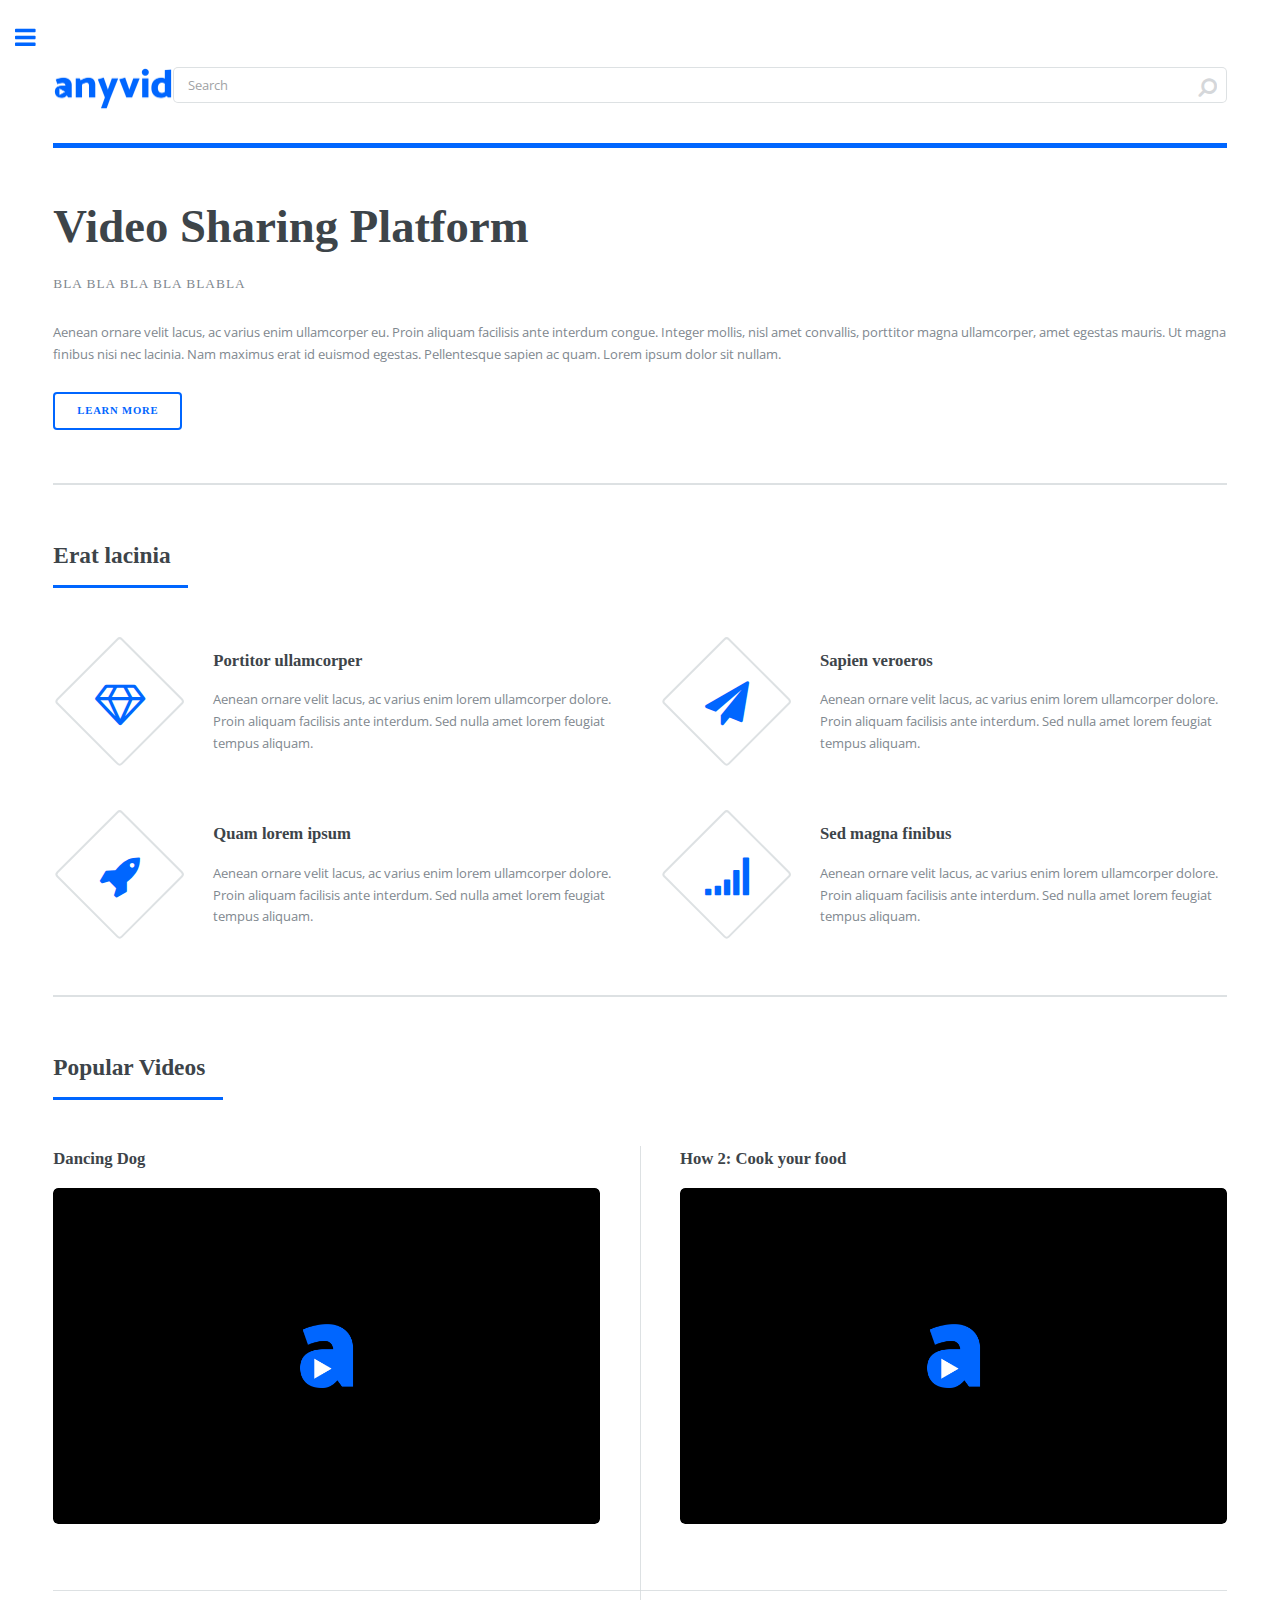
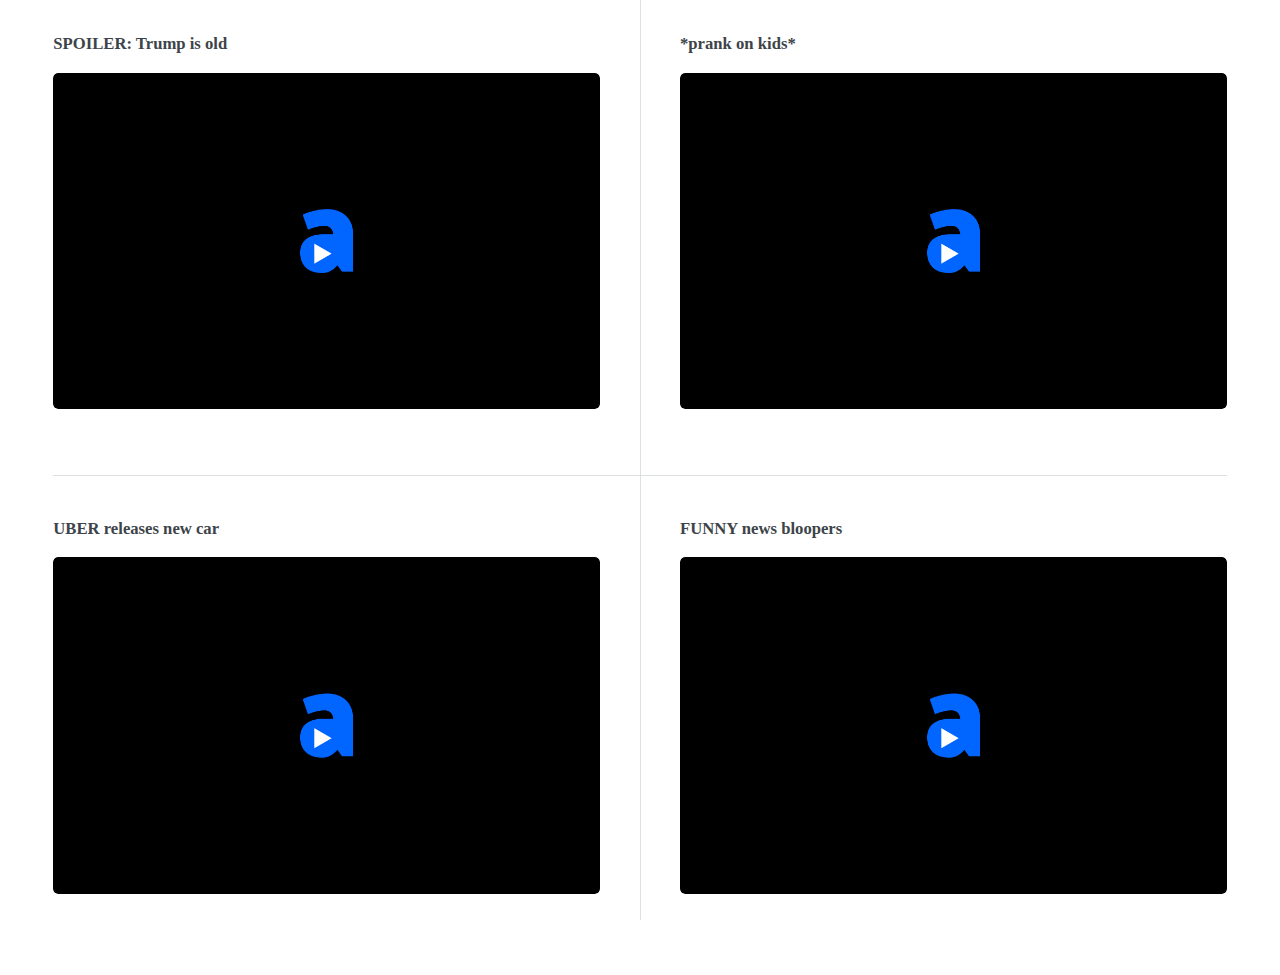
==== commit 313bba12: "Update index.html" ====
--- a/index.html
+++ b/index.html
@@ -22,7 +22,7 @@
 								<header id="header">
 									
 									
-										< img src="images/anyvidwordmarktrans.png" alt="Logo" width="120" height="" height="43.75" border="0" style="display: block; width: 100%; height: auto; max-width: 120px; max-height: 43.75px;" href="index.html"/>
+										<img src="images/anyvidwordmarktrans.png" alt="Logo" width="120" height="" height="43.75" border="0" style="display: block; width: 100%; height: auto; max-width: 120px; max-height: 43.75px;"/>
 									
 									<section id="search" class="alt">
 									<form method="post" action="#">
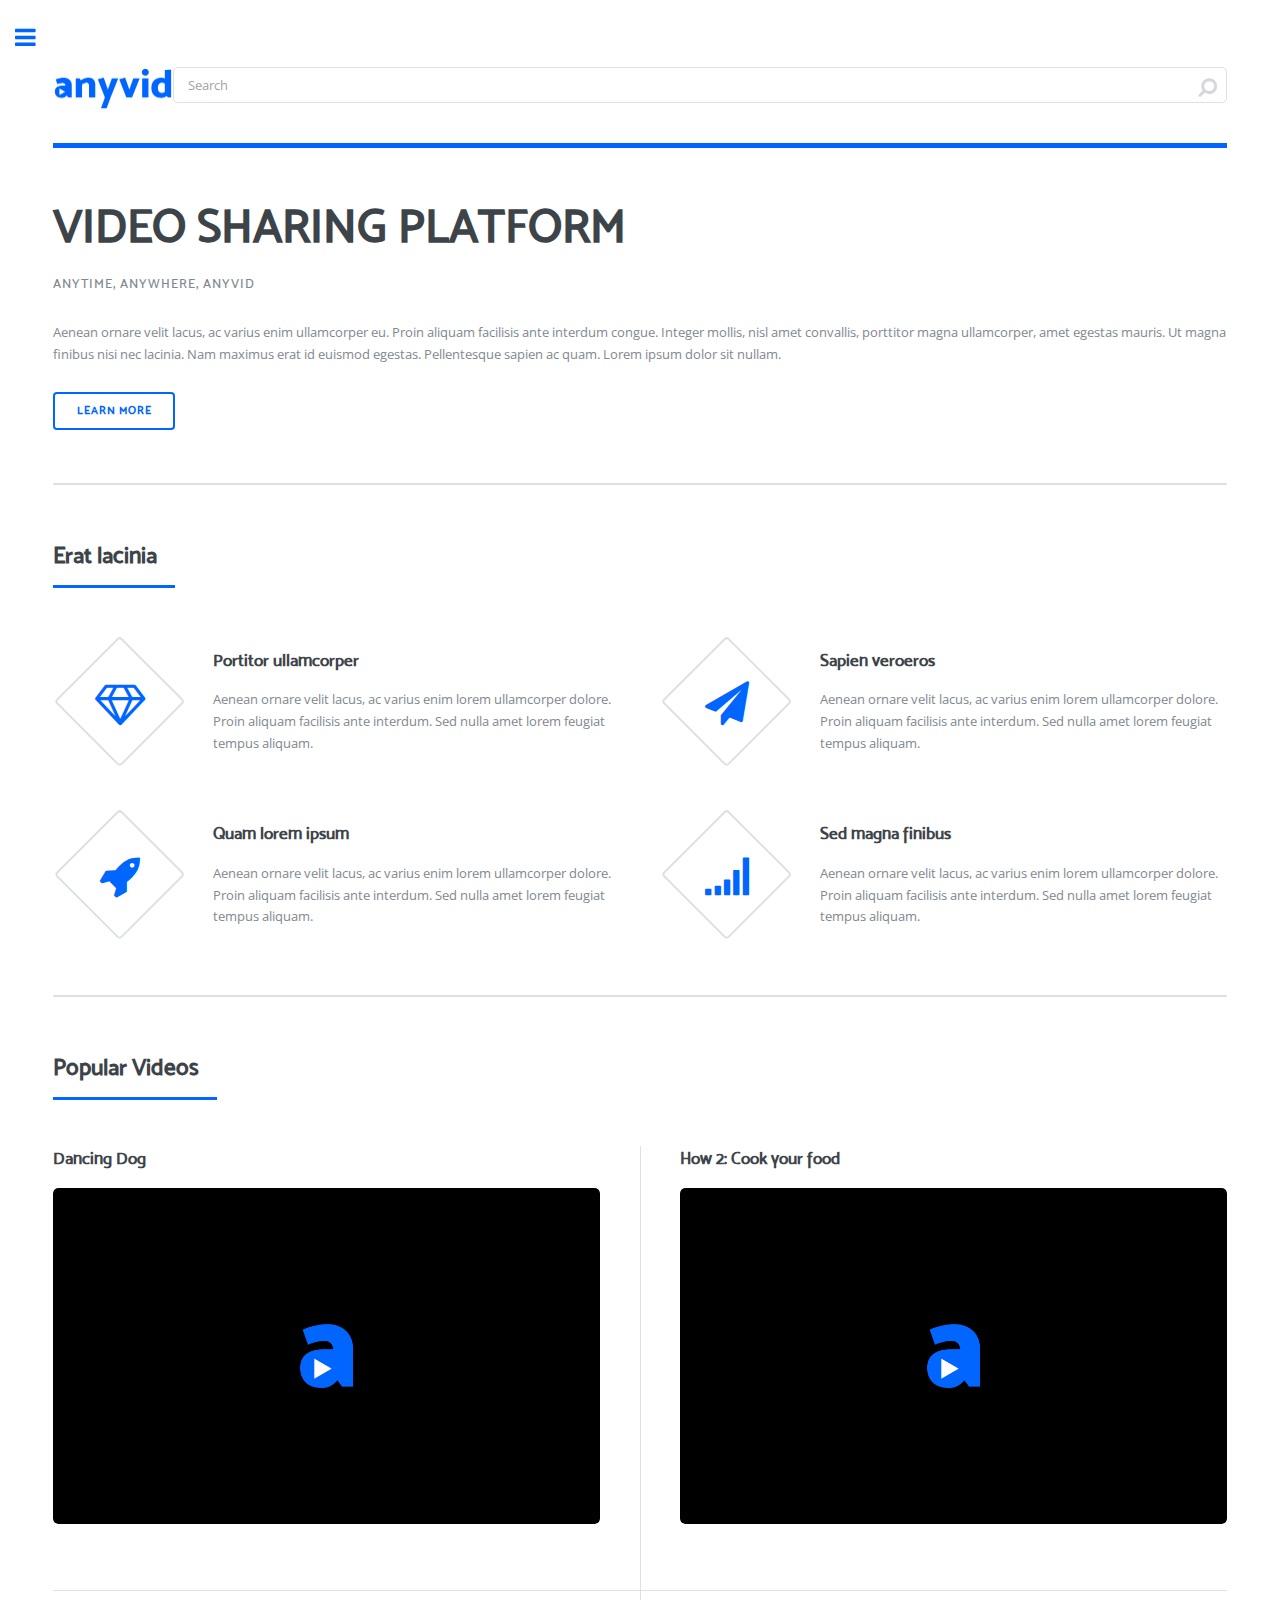
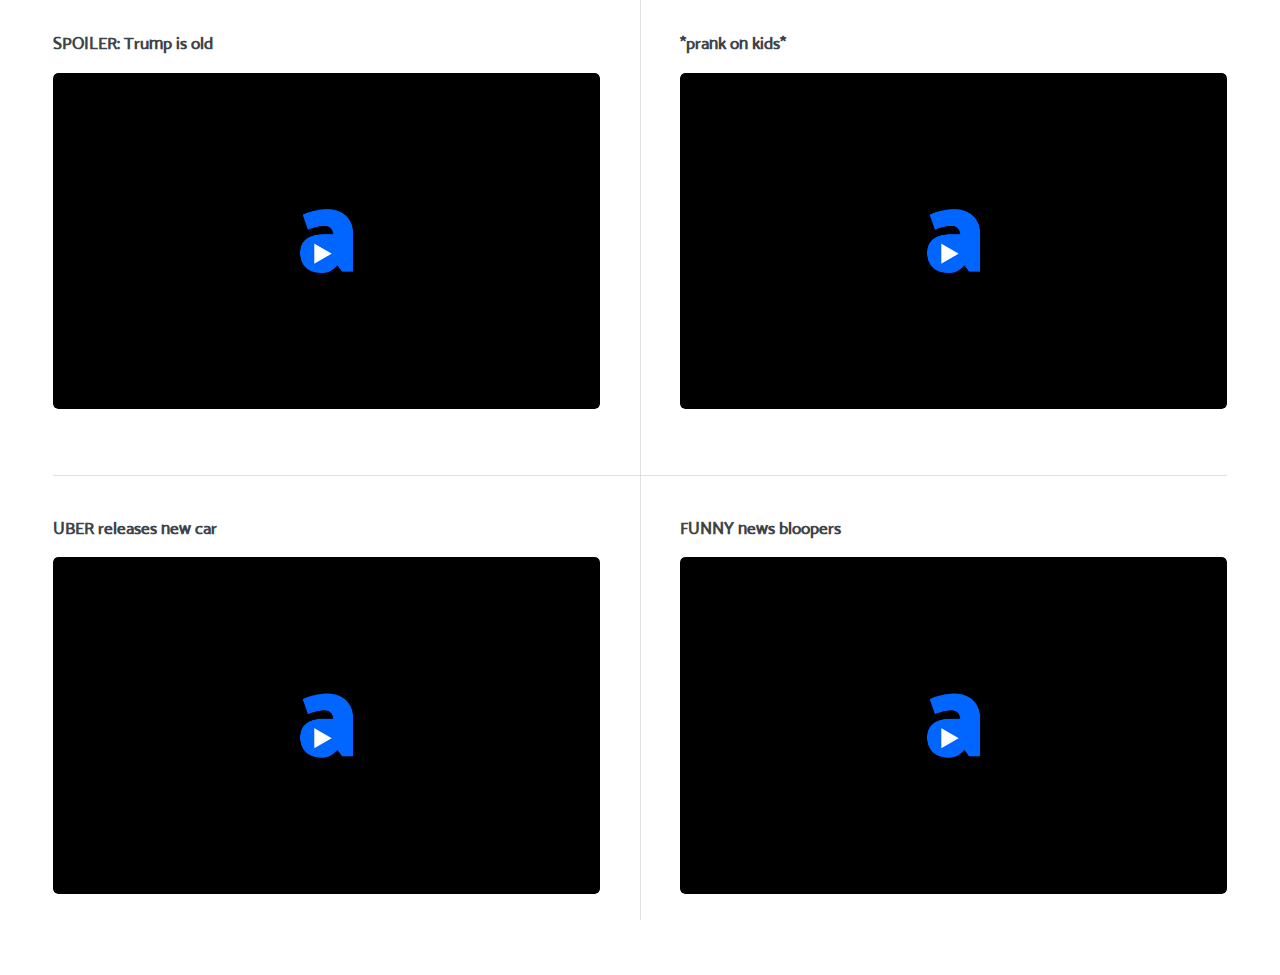
==== commit 585cefc0: "Update index.html" ====
--- a/index.html
+++ b/index.html
@@ -38,8 +38,8 @@
 						<section id="banner">
 									<div class="content">
 										<header>
-											<h1>Video Sharing Platform</h1>
-											<p>Bla bla bla bla BLABLA</p>
+											<h1>VIDEO SHARING PLATFORM</h1>
+											<p>anytime, anywhere, anyvid</p>
 										</header>
 										<p>Aenean ornare velit lacus, ac varius enim ullamcorper eu. Proin aliquam facilisis ante interdum congue. Integer mollis, nisl amet convallis, porttitor magna ullamcorper, amet egestas mauris. Ut magna finibus nisi nec lacinia. Nam maximus erat id euismod egestas. Pellentesque sapien ac quam. Lorem ipsum dolor sit nullam.</p>
 										<ul class="actions">
--- a/assets/css/main.css
+++ b/assets/css/main.css
@@ -183,7 +183,7 @@
 
 	h1, h2, h3, h4, h5, h6 {
 		color: #3d4449;
-		font-family: "Nexa";
+		font-family: "Mosk";
 		font-weight: 700;
 		line-height: 1.5;
 		margin: 0 0 1em 0;
@@ -1790,7 +1790,7 @@
 	}
 
 	header p {
-		font-family: "Nexa";
+		font-family: "Mosk";
 		font-size: 1em;
 		font-weight: 400;
 		letter-spacing: 0.075em;
@@ -2476,7 +2476,7 @@
 		color: #0066ff !important;
 		cursor: pointer;
 		display: inline-block;
-		font-family: "Nexa";
+		font-family: "Mosk";
 		font-size: 0.8em;
 		font-weight: 700;
 		height: 3.5em;
@@ -3322,7 +3322,7 @@
 		#header .logo {
 			border-bottom: 0;
 			color: inherit;
-			font-family: "Nexa";
+			font-family: "Mosk";
 			font-size: 1.125em;
 		}
 
@@ -3482,7 +3482,7 @@
 		-ms-user-select: none;
 		user-select: none;
 		color: #3d4449;
-		font-family: "Nexa";
+		font-family: "Mosk";
 		font-family: 400;
 		letter-spacing: 0.075em;
 		list-style: none;
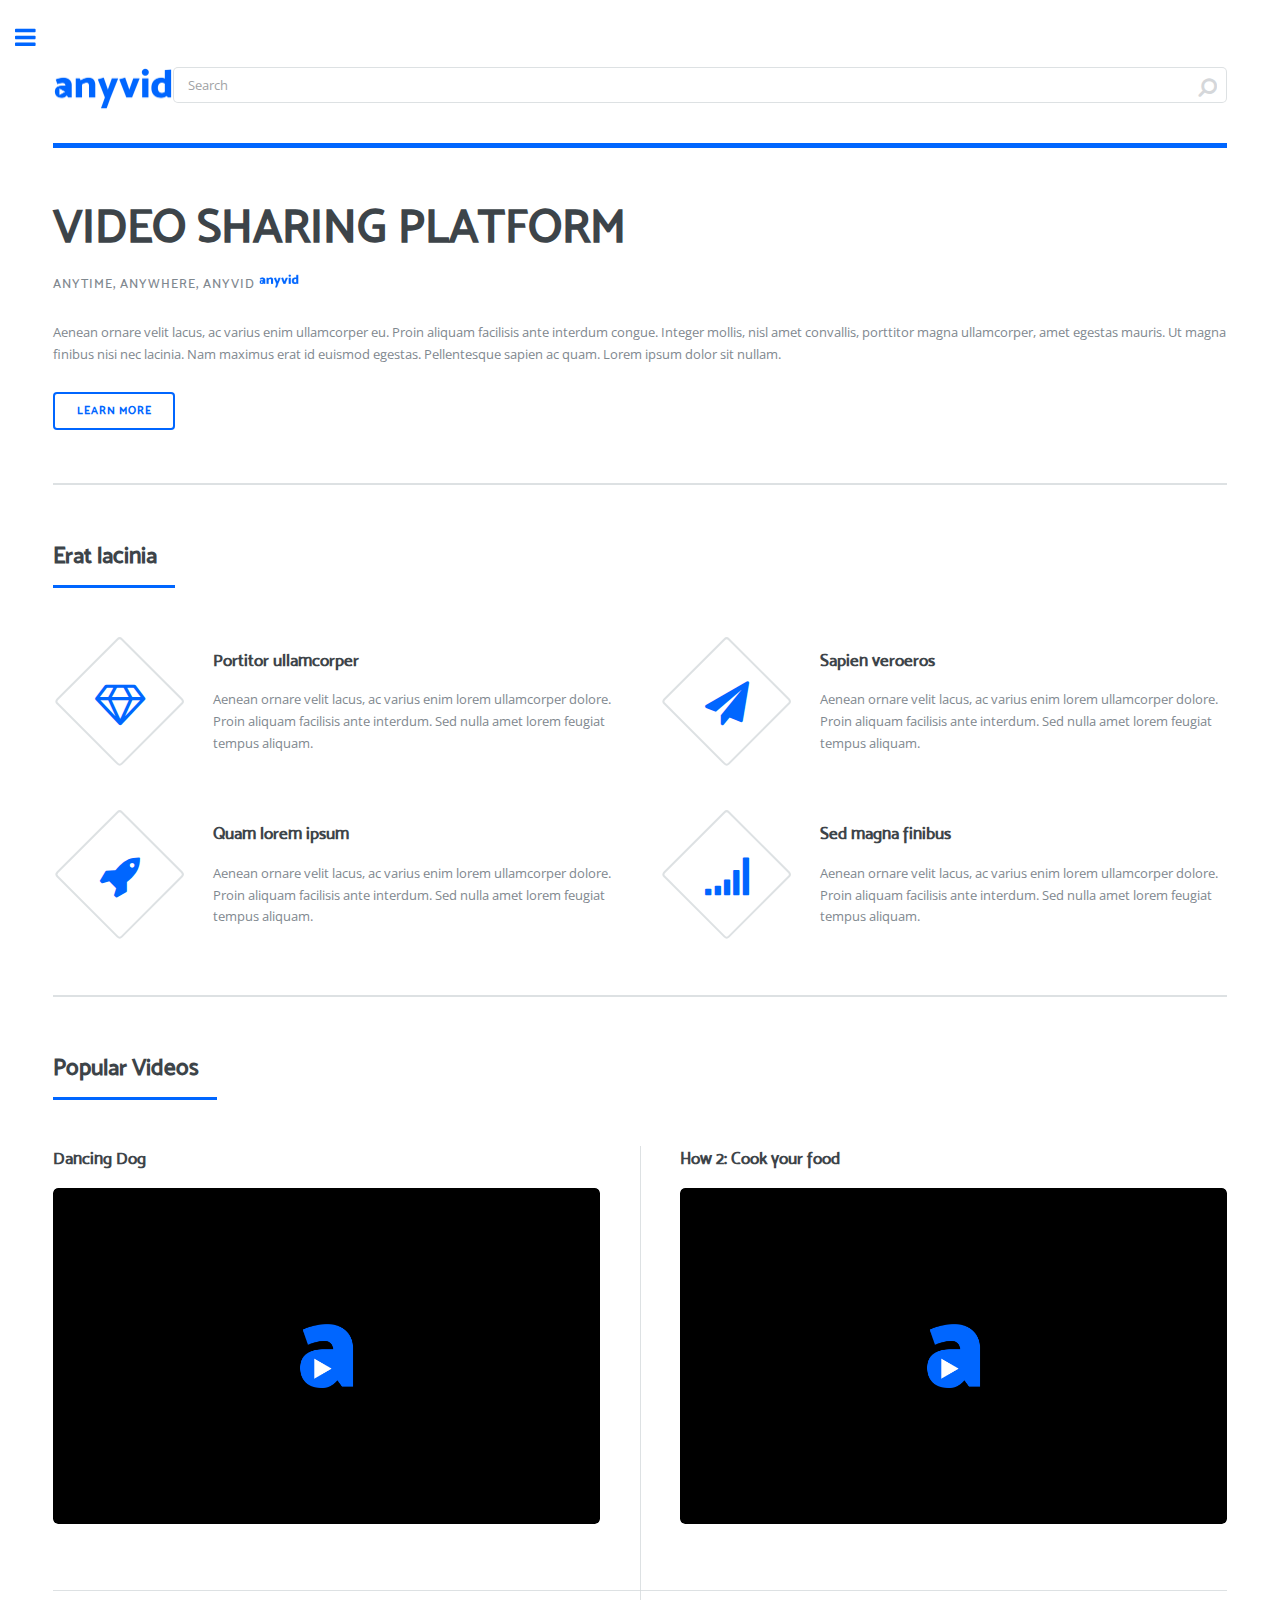
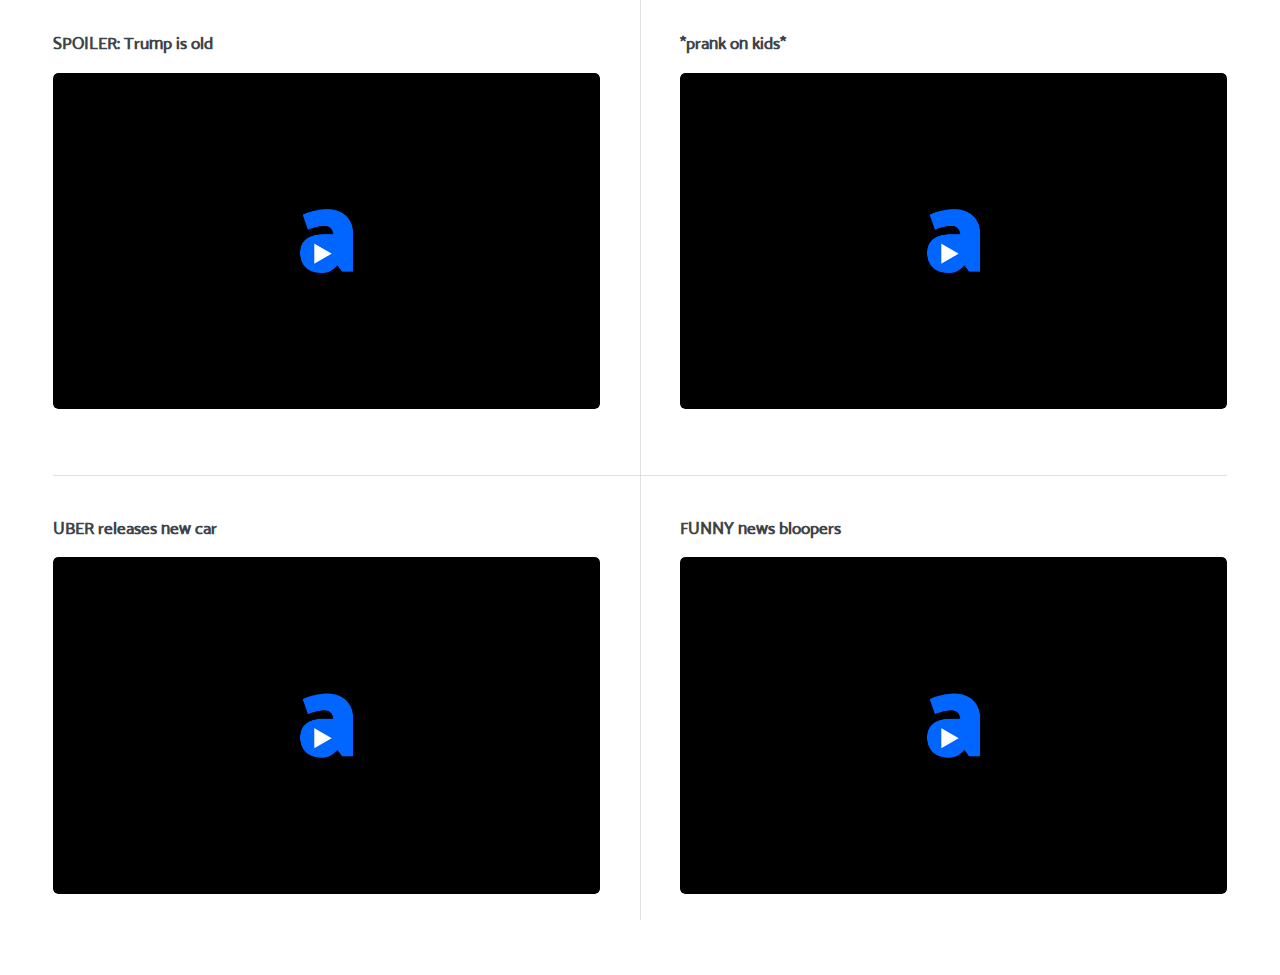
==== commit aa2646a8: "Update index.html" ====
--- a/index.html
+++ b/index.html
@@ -39,7 +39,7 @@
 									<div class="content">
 										<header>
 											<h1>VIDEO SHARING PLATFORM</h1>
-											<p>anytime, anywhere, anyvid</p>
+											<p>anytime, anywhere, anyvid <img src="images/anyvidwordmarktrans.png" width="40" height="14.583"/></p>
 										</header>
 										<p>Aenean ornare velit lacus, ac varius enim ullamcorper eu. Proin aliquam facilisis ante interdum congue. Integer mollis, nisl amet convallis, porttitor magna ullamcorper, amet egestas mauris. Ut magna finibus nisi nec lacinia. Nam maximus erat id euismod egestas. Pellentesque sapien ac quam. Lorem ipsum dolor sit nullam.</p>
 										<ul class="actions">
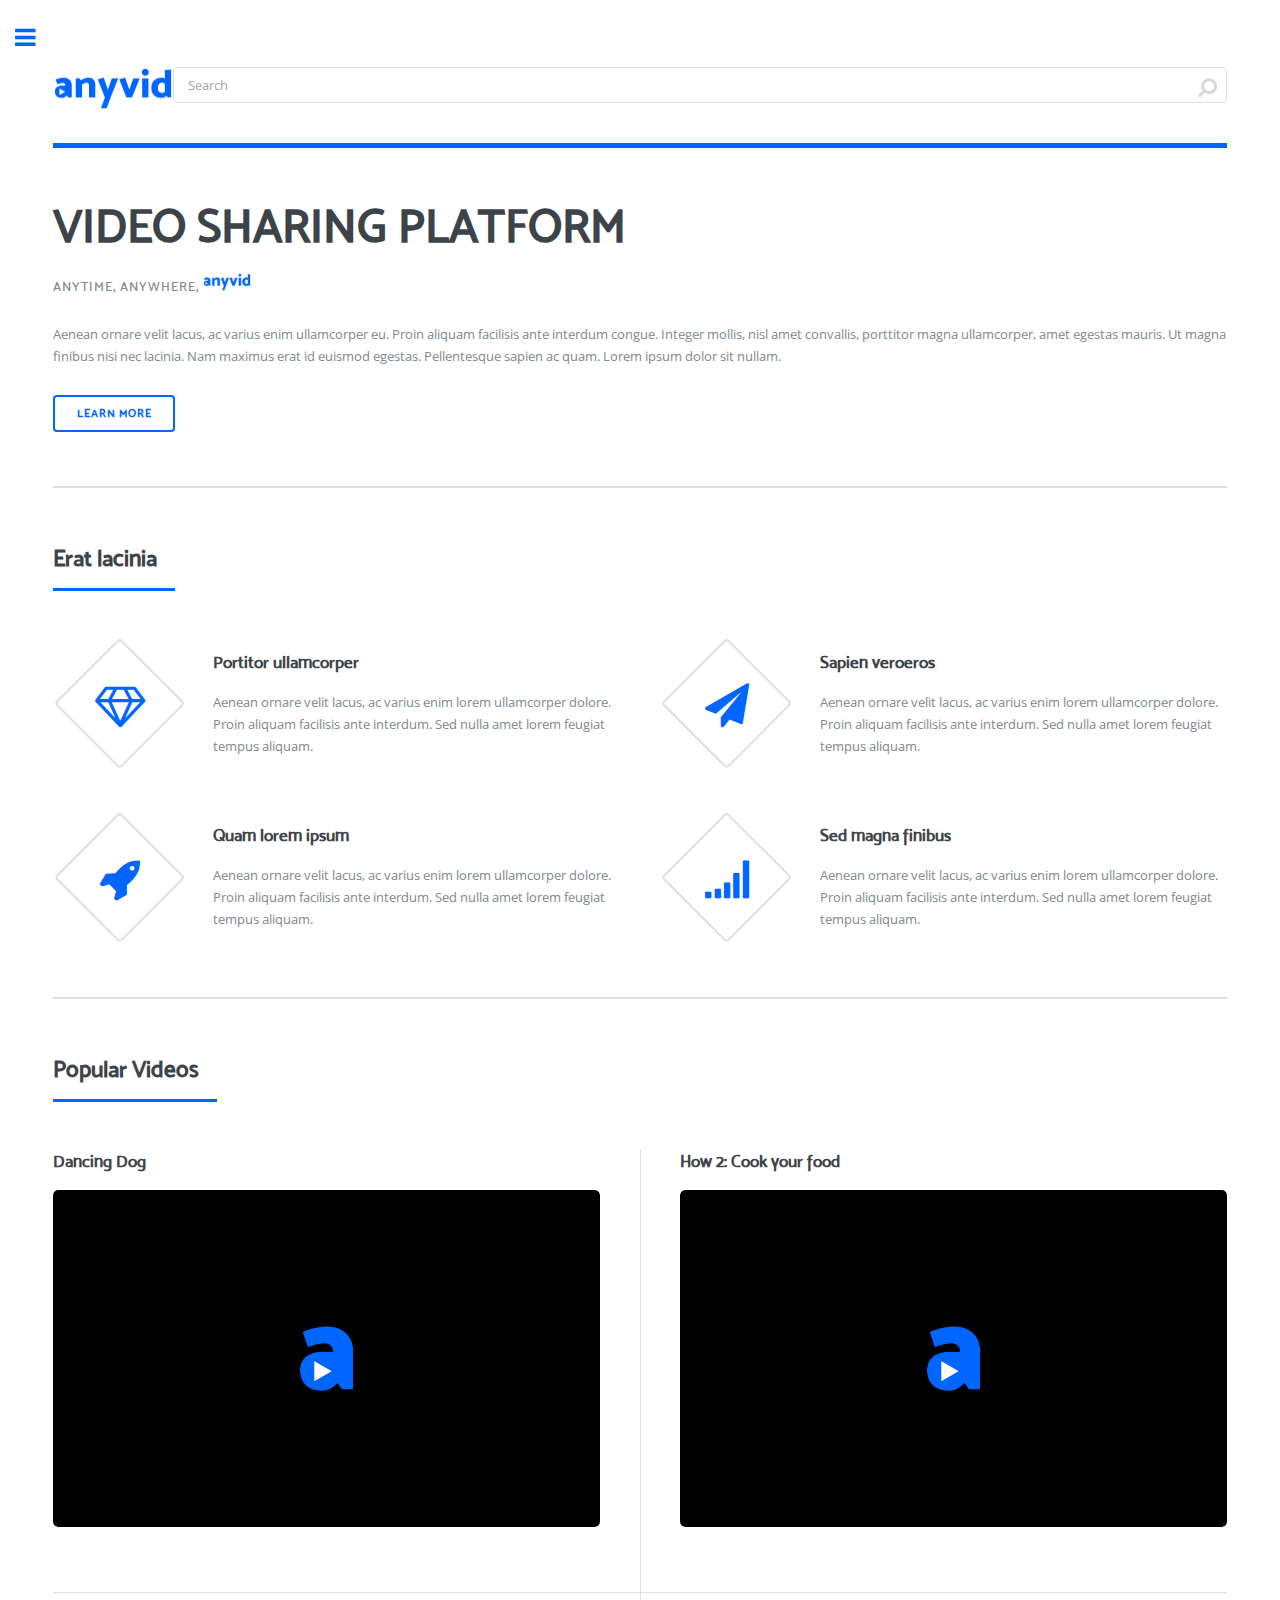
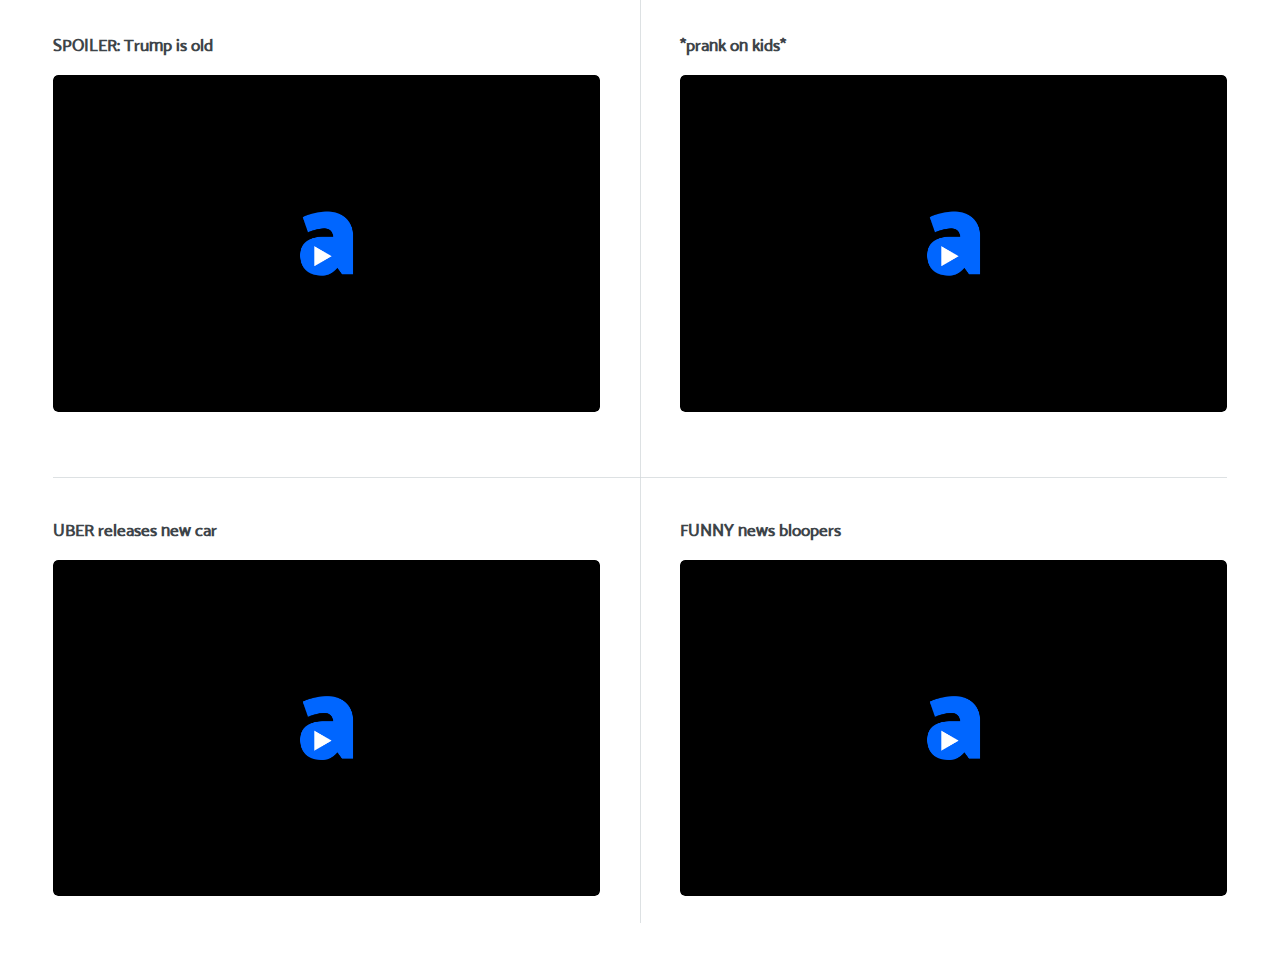
==== commit f7288065: "Update index.html" ====
--- a/index.html
+++ b/index.html
@@ -39,7 +39,7 @@
 									<div class="content">
 										<header>
 											<h1>VIDEO SHARING PLATFORM</h1>
-											<p>anytime, anywhere, anyvid <img src="images/anyvidwordmarktrans.png" width="40" height="14.583"/></p>
+											<p>anytime, anywhere, <img src="images/anyvidwordmarktrans.png" width="48" height="17.5"/></p>
 										</header>
 										<p>Aenean ornare velit lacus, ac varius enim ullamcorper eu. Proin aliquam facilisis ante interdum congue. Integer mollis, nisl amet convallis, porttitor magna ullamcorper, amet egestas mauris. Ut magna finibus nisi nec lacinia. Nam maximus erat id euismod egestas. Pellentesque sapien ac quam. Lorem ipsum dolor sit nullam.</p>
 										<ul class="actions">
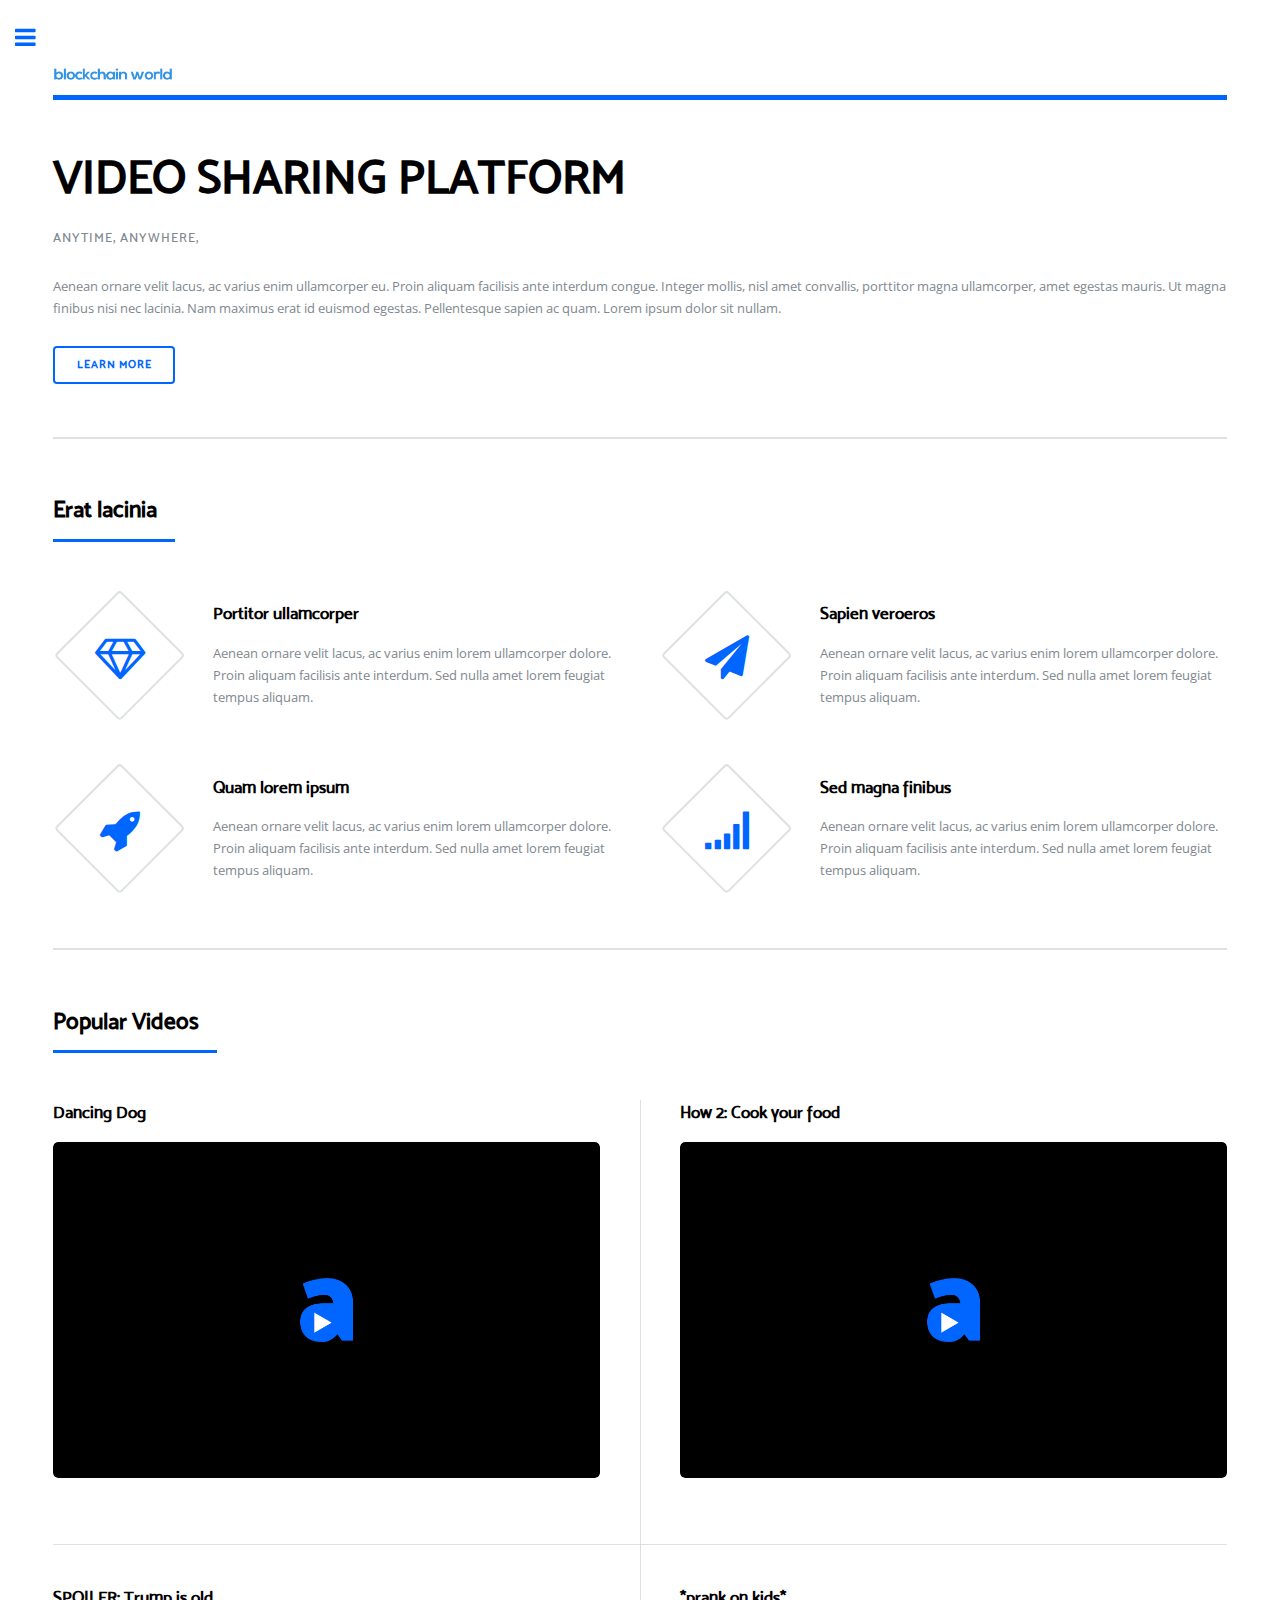
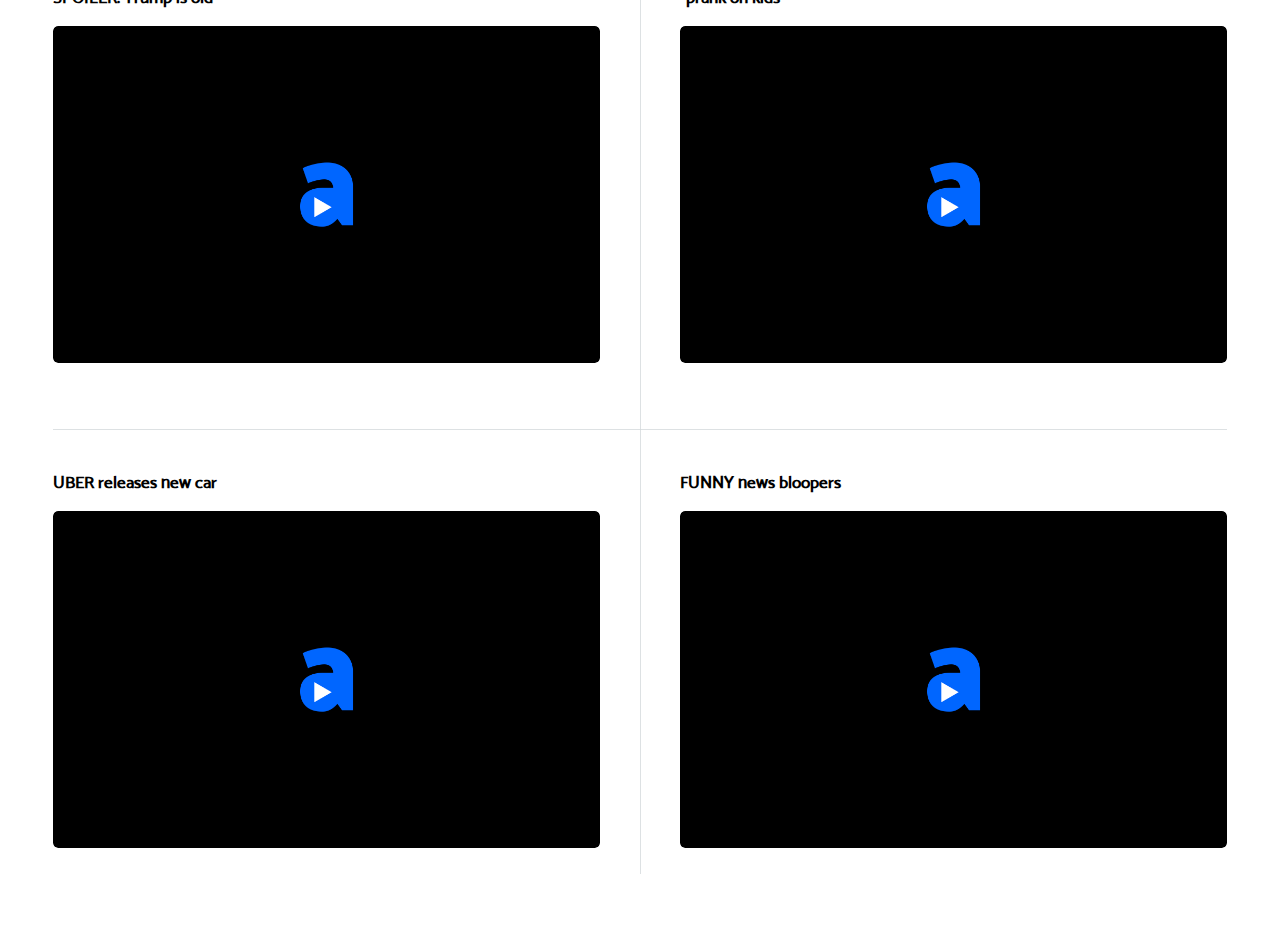
==== commit 7ce4fd2d: "Update index.html" ====
--- a/index.html
+++ b/index.html
@@ -22,14 +22,9 @@
 								<header id="header">
 									
 									
-										<img src="images/anyvidwordmarktrans.png" alt="Logo" width="120" height="" height="43.75" border="0" style="display: block; width: 100%; height: auto; max-width: 120px; max-height: 43.75px;"/>
-									
-									<section id="search" class="alt">
-									<form method="post" action="#">
-										<input type="text" name="query" id="query" placeholder="Search" />
-									</form>
-										
-								</section>
+										<img src="images/blockchainworld.png" alt="Logo" width="120" height="" height="43.75" border="0" style="display: block; width: 100%; height: auto; max-width: 120px; max-height: 43.75px;"/>
+									
+									
 										
 									</ul>
 								</header>
--- a/assets/css/main.css
+++ b/assets/css/main.css
@@ -169,7 +169,7 @@
 			}
 
 	strong, b {
-		color: #3d4449;
+		color: #000000;
 		font-weight: 600;
 	}
 
@@ -182,7 +182,7 @@
 	}
 
 	h1, h2, h3, h4, h5, h6 {
-		color: #3d4449;
+		color: #000000;
 		font-family: "Mosk";
 		font-weight: 700;
 		line-height: 1.5;
@@ -1816,7 +1816,7 @@
 	}
 
 	label {
-		color: #3d4449;
+		color: #000000;
 		display: block;
 		font-size: 0.9em;
 		font-weight: 600;
@@ -1881,7 +1881,7 @@
 	}
 
 		select option {
-			color: #3d4449;
+			color: #000000;
 			background: #fffff;
 		}
 
@@ -1924,7 +1924,7 @@
 		input[type="checkbox"] + label,
 		input[type="radio"] + label {
 			text-decoration: none;
-			color: #7f888f;
+			color: #000000;
 			cursor: pointer;
 			display: inline-block;
 			font-size: 1em;
@@ -1962,8 +1962,8 @@
 
 		input[type="checkbox"]:checked + label:before,
 		input[type="radio"]:checked + label:before {
-			background: #3d4449;
-			border-color: #3d4449;
+			background: #000000;
+			border-color: #000000;
 			color: #ffffff;
 			content: '\f00c';
 		}
@@ -1983,22 +1983,22 @@
 	}
 
 	::-webkit-input-placeholder {
-		color: #9fa3a6 !important;
+		color: #85b0f2 !important;
 		opacity: 1.0;
 	}
 
 	:-moz-placeholder {
-		color: #9fa3a6 !important;
+		color: #85b0f2 !important;
 		opacity: 1.0;
 	}
 
 	::-moz-placeholder {
-		color: #9fa3a6 !important;
+		color: #85b0f2 !important;
 		opacity: 1.0;
 	}
 
 	:-ms-input-placeholder {
-		color: #9fa3a6 !important;
+		color: #85b0f2 !important;
 		opacity: 1.0;
 	}
 
@@ -2359,11 +2359,11 @@
 				}
 
 					ul.pagination li > .page.active:hover {
-						background-color: #f67878;
+						background-color: #85b0f2;
 					}
 
 					ul.pagination li > .page.active:active {
-						background-color: #f45c5c;
+						background-color: #5e9dff;
 					}
 
 			ul.pagination li:first-child {
@@ -2413,7 +2413,7 @@
 		}
 
 		table th {
-			color: #3d4449;
+			color: #000000;
 			font-size: 0.9em;
 			font-weight: 600;
 			padding: 0 0.75em 0.75em 0.75em;
@@ -2554,7 +2554,7 @@
 			input[type="button"].primary:hover,
 			button.primary:hover,
 			.button.primary:hover {
-				background-color: #f67878;
+				background-color: #85b0f2;
 			}
 
 			input[type="submit"].primary:active,
@@ -2562,7 +2562,7 @@
 			input[type="button"].primary:active,
 			button.primary:active,
 			.button.primary:active {
-				background-color: #f45c5c;
+				background-color: #5e9dff;
 			}
 
 		input[type="submit"].disabled, input[type="submit"]:disabled,
@@ -3069,7 +3069,7 @@
 			-webkit-transform: scaleX(-1);
 			-ms-transform: scaleX(-1);
 			transform: scaleX(-1);
-			color: #7f888f;
+			color: #000000;
 			content: '\f002';
 			cursor: default;
 			display: block;
@@ -3101,7 +3101,7 @@
 		-webkit-transition: margin-left 0.5s ease, box-shadow 0.5s ease;
 		-ms-transition: margin-left 0.5s ease, box-shadow 0.5s ease;
 		transition: margin-left 0.5s ease, box-shadow 0.5s ease;
-		background-color: #f5f6f7;
+		background-color: #85b0f2;
 		font-size: 0.9em;
 		position: relative;
 		width: 26em;
@@ -3279,7 +3279,7 @@
 			}
 
 				#sidebar .toggle:before {
-					color: #7f888f;
+					color: #85b0f2;
 					margin-left: -0.0625em;
 					margin-top: -0.25em;
 					font-size: 1.1rem;
@@ -3466,7 +3466,7 @@
 /* Footer */
 
 	#footer .copyright {
-		color: #9fa3a6;
+		color: #000000;
 		font-size: 0.9em;
 	}
 
@@ -3481,7 +3481,7 @@
 		-webkit-user-select: none;
 		-ms-user-select: none;
 		user-select: none;
-		color: #3d4449;
+		color: #000000;
 		font-family: "Mosk";
 		font-family: 400;
 		letter-spacing: 0.075em;
@@ -3528,7 +3528,7 @@
 					-webkit-transition: color 0.2s ease-in-out, -webkit-transform 0.2s ease-in-out;
 					-ms-transition: color 0.2s ease-in-out, -ms-transform 0.2s ease-in-out;
 					transition: color 0.2s ease-in-out, transform 0.2s ease-in-out;
-					color: #9fa3a6;
+					color: #000000;
 					content: '\f078';
 					position: absolute;
 					right: 0;
@@ -3556,7 +3556,7 @@
 	}
 
 		#menu > ul > li > ul {
-			color: #9fa3a6;
+			color: #000000;
 			display: none;
 			margin: 0.5em 0 1.5em 0;
 			padding-left: 1em;
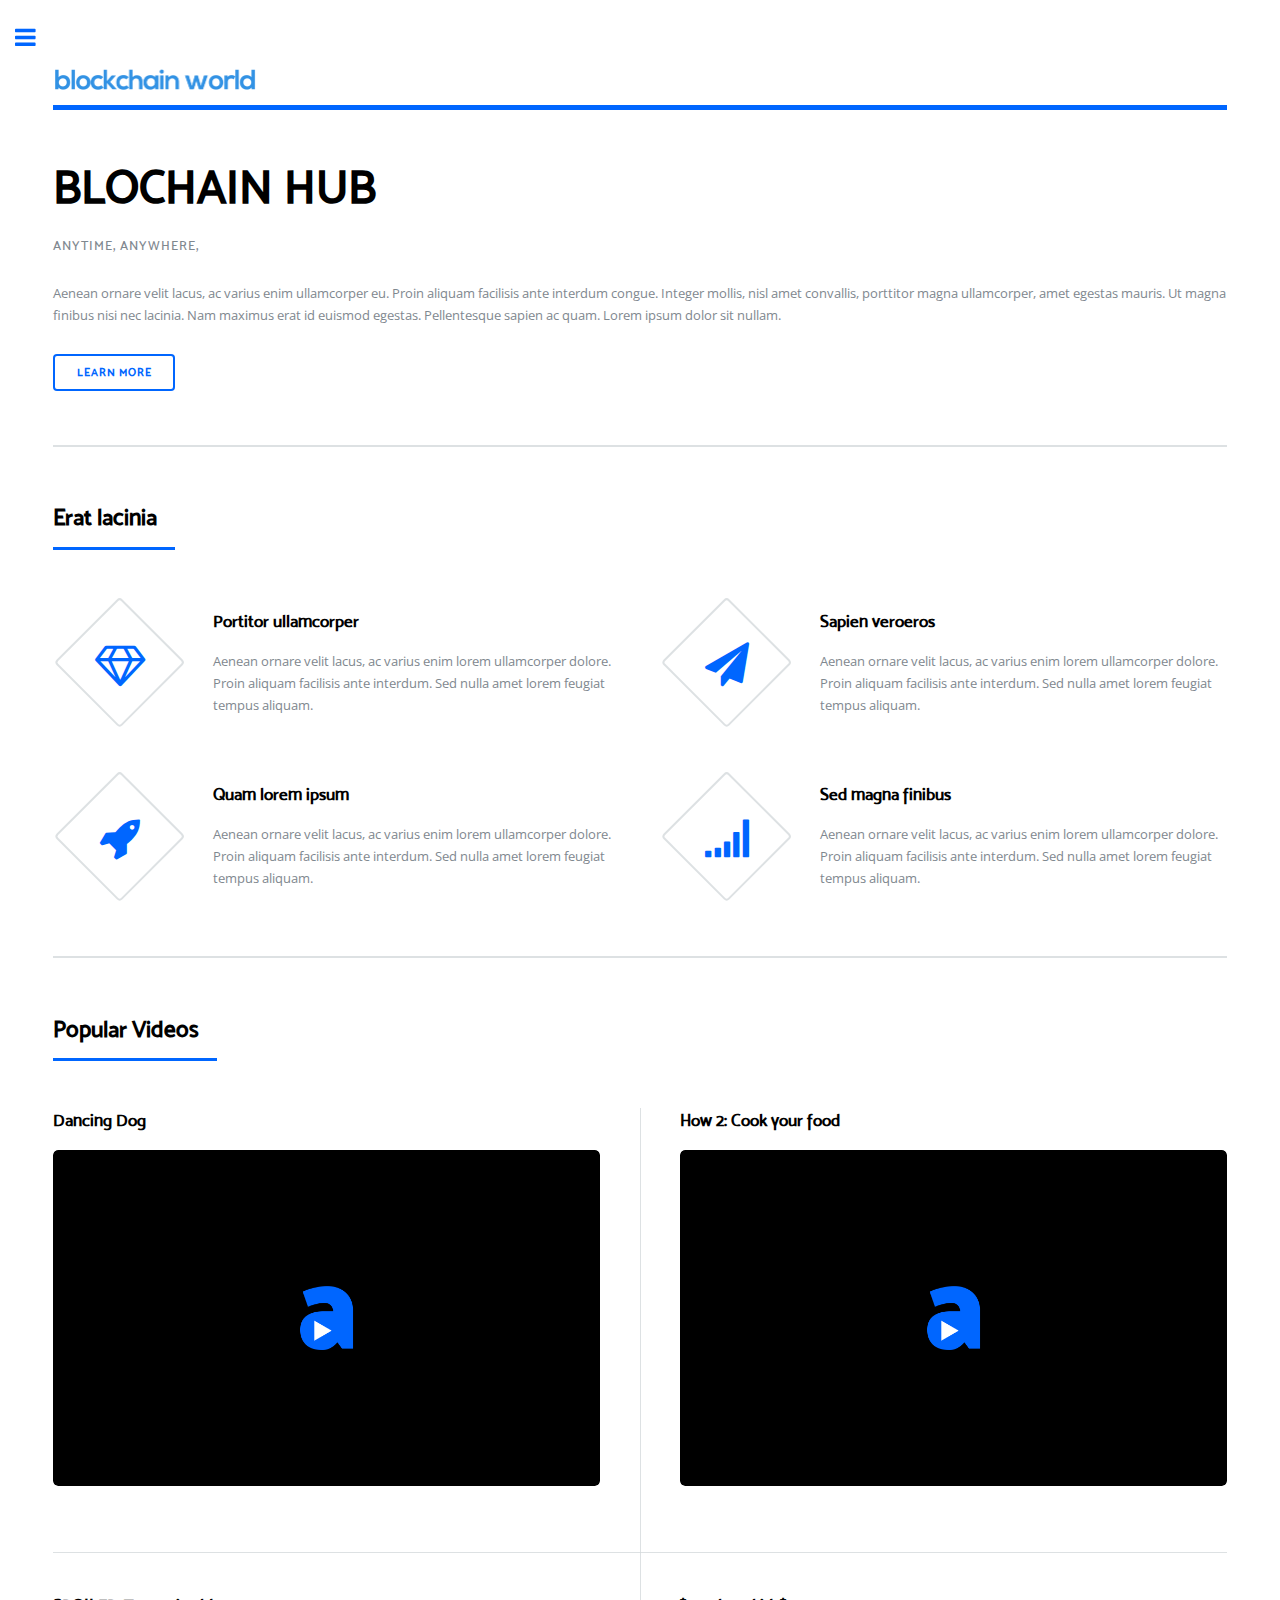
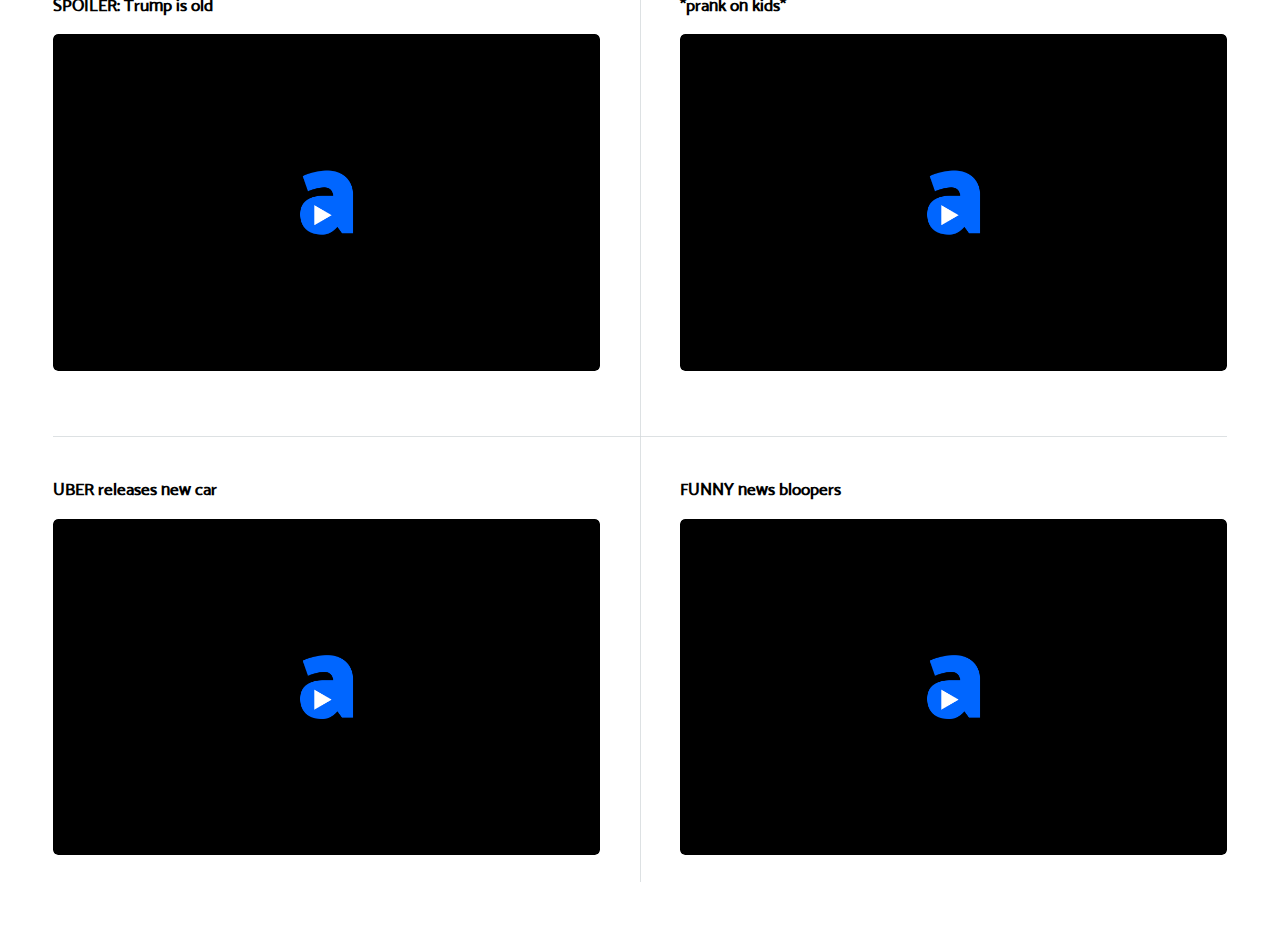
==== commit a8e8b94b: "Update index.html" ====
--- a/index.html
+++ b/index.html
@@ -6,8 +6,8 @@
 		<meta charset="utf-8" />
 		<meta name="viewport" content="width=device-width, initial-scale=1, user-scalable=no" />
 		<link rel="stylesheet" href="assets/css/main.css" />
-		<link rel="shortcut icon" href="images/favicon-blue-final.ico" />
-		<link rel="apple-touch-icon" href="images/apple-touch-icon-blue-final.png" />
+		<link rel="shortcut icon" href="images/favicon-b.ico" />
+		<link rel="apple-touch-icon" href="images/apple-touch-icon-b.png" />
 	</head>
 	<body class="is-preload">
 
@@ -22,7 +22,7 @@
 								<header id="header">
 									
 									
-										<img src="images/blockchainworld.png" alt="Logo" width="120" height="" height="43.75" border="0" style="display: block; width: 100%; height: auto; max-width: 120px; max-height: 43.75px;"/>
+										<img src="images/blockchainworld.png" alt="Logo" width="204" height="" height="25" border="0" style="display: block; width: 100%; height: auto; max-width: 204px; max-height: 25px;"/>
 									
 									
 										
@@ -33,8 +33,8 @@
 						<section id="banner">
 									<div class="content">
 										<header>
-											<h1>VIDEO SHARING PLATFORM</h1>
-											<p>anytime, anywhere, <img src="images/anyvidwordmarktrans.png" width="48" height="17.5"/></p>
+											<h1>BLOCHAIN HUB</h1>
+											<p>anytime, anywhere,</p>
 										</header>
 										<p>Aenean ornare velit lacus, ac varius enim ullamcorper eu. Proin aliquam facilisis ante interdum congue. Integer mollis, nisl amet convallis, porttitor magna ullamcorper, amet egestas mauris. Ut magna finibus nisi nec lacinia. Nam maximus erat id euismod egestas. Pellentesque sapien ac quam. Lorem ipsum dolor sit nullam.</p>
 										<ul class="actions">
